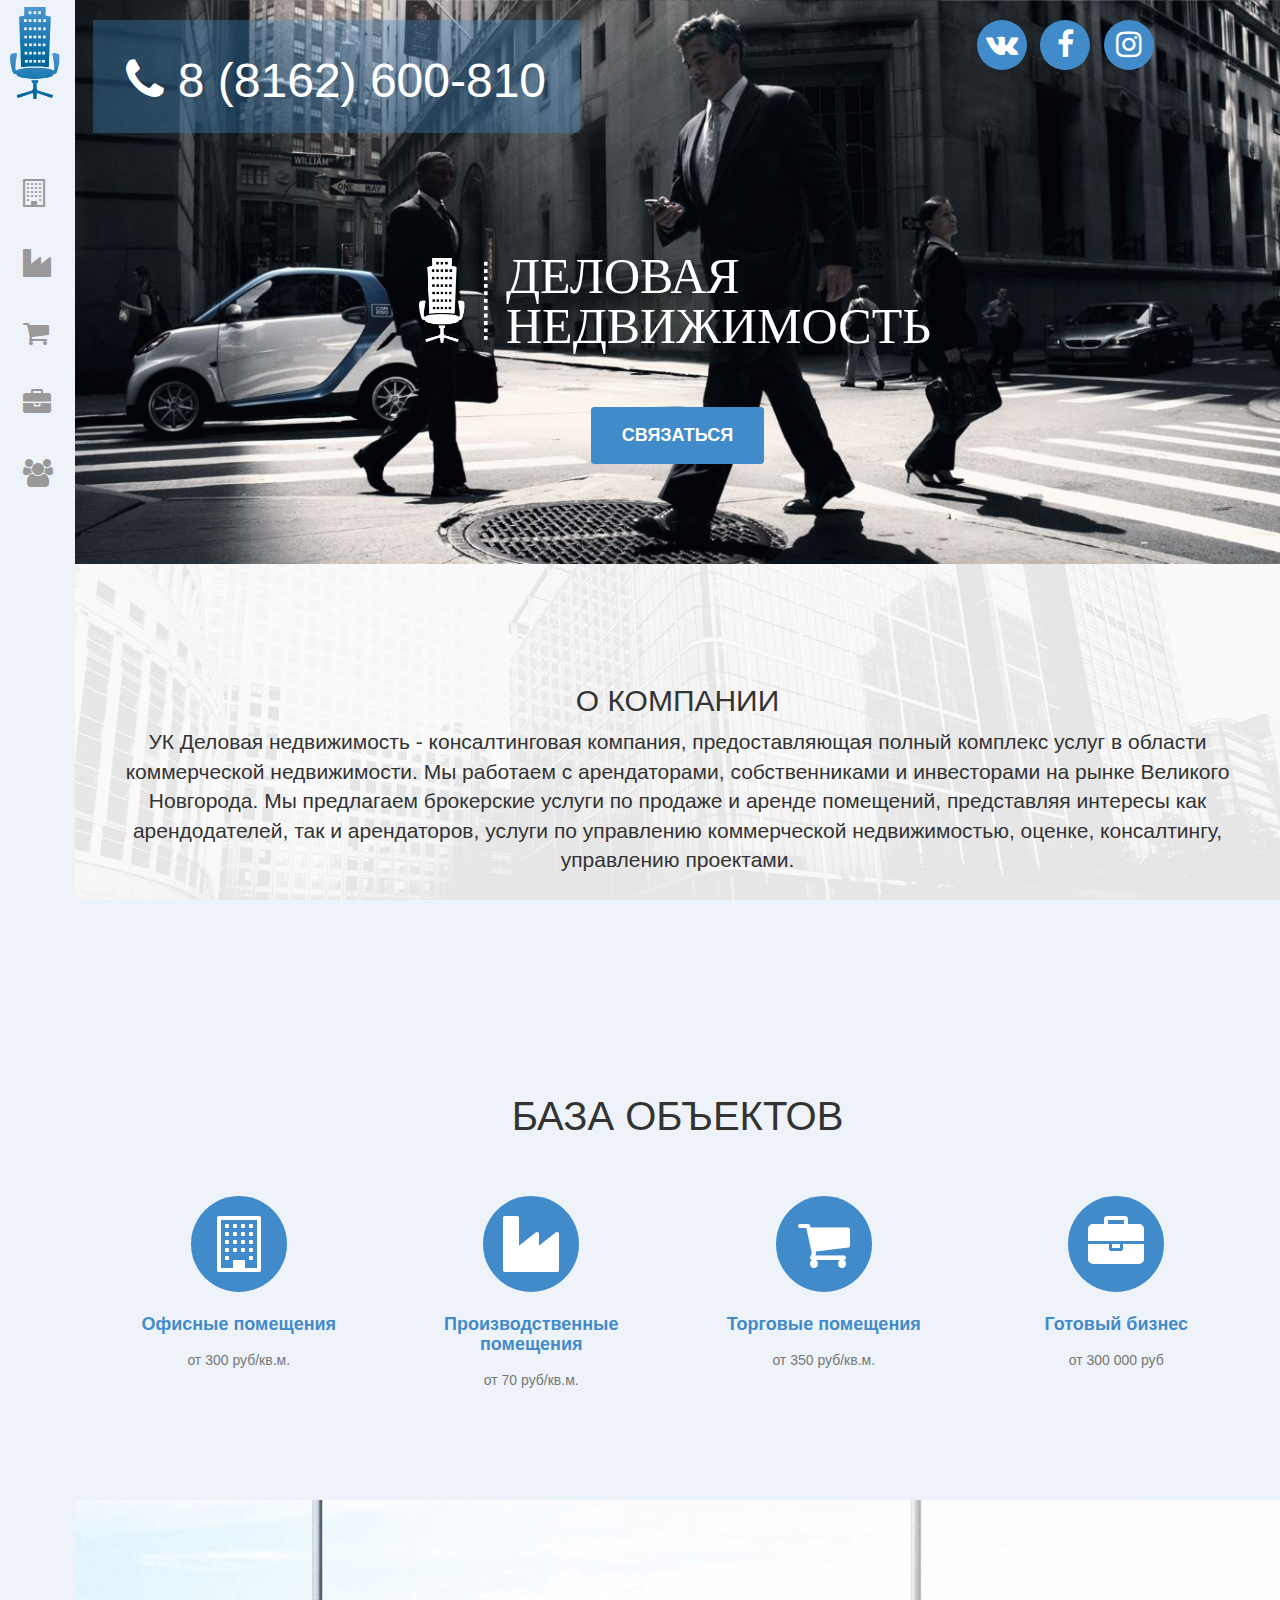
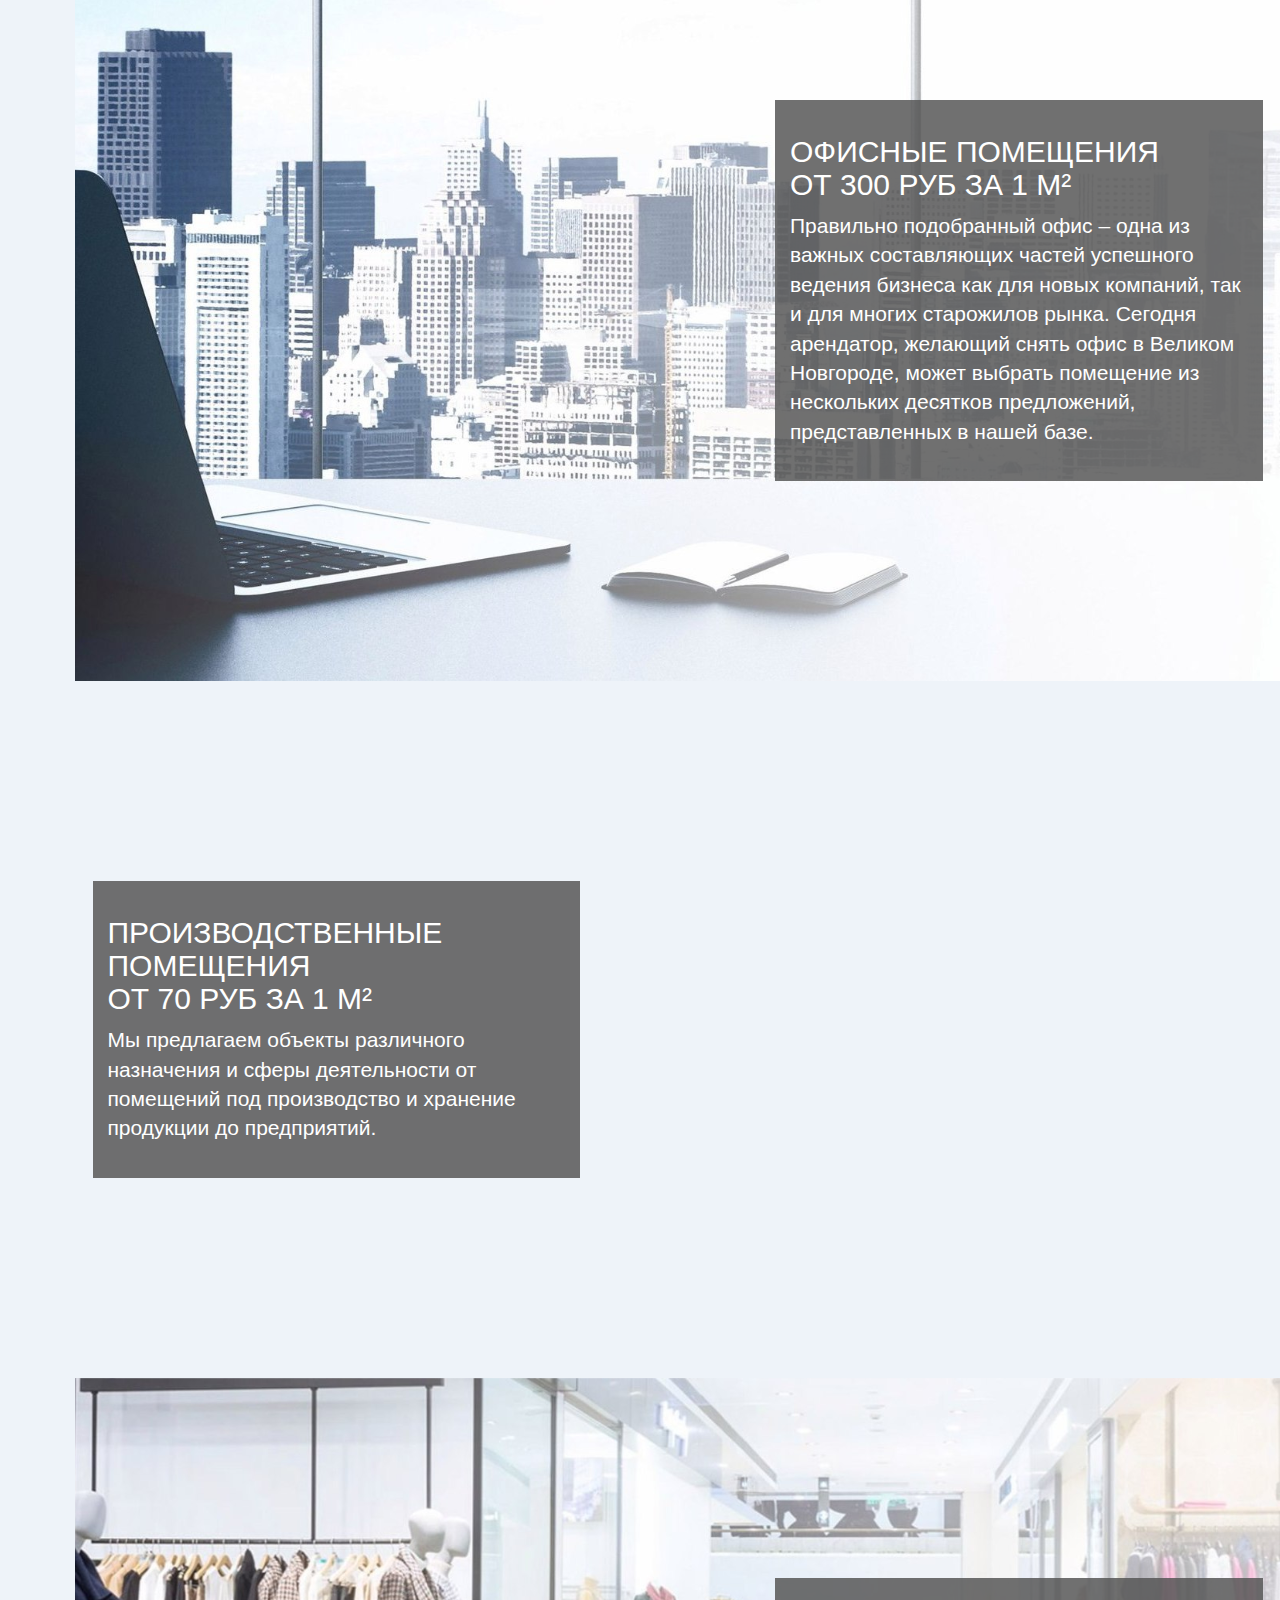
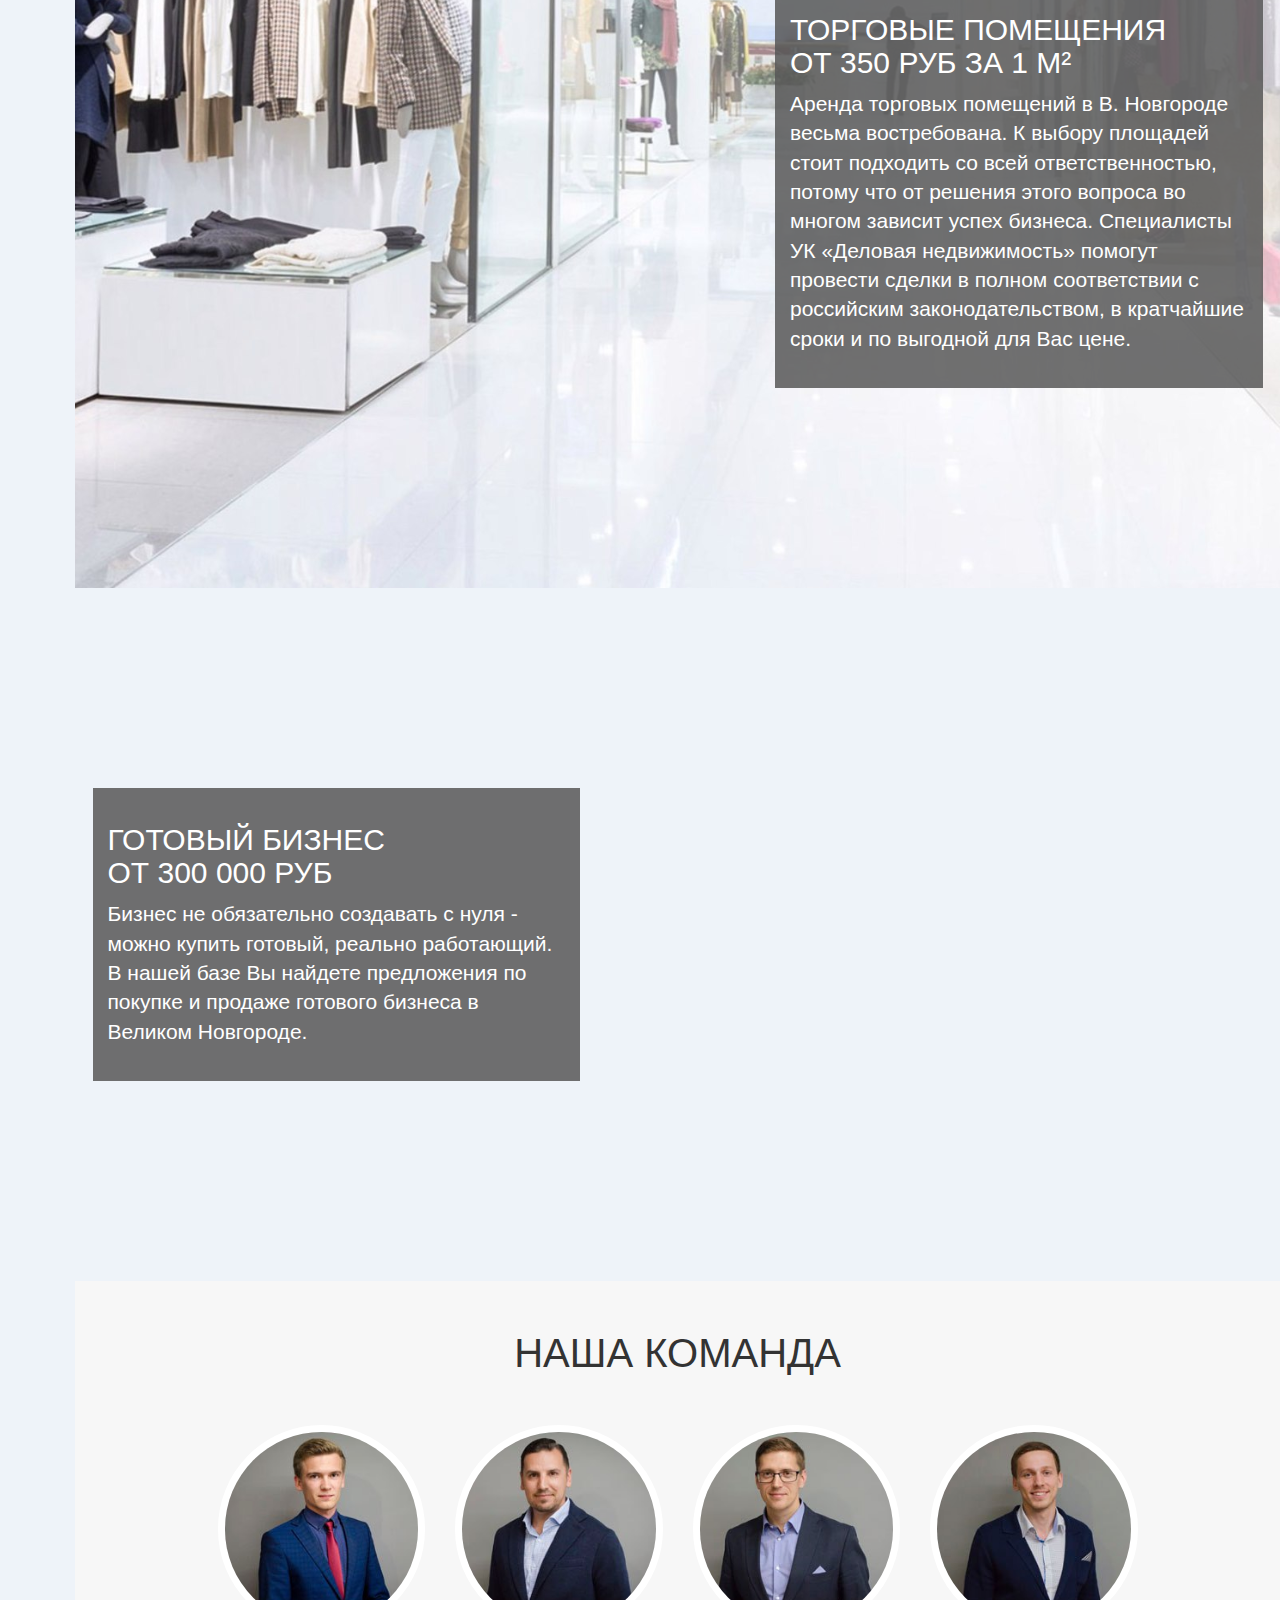
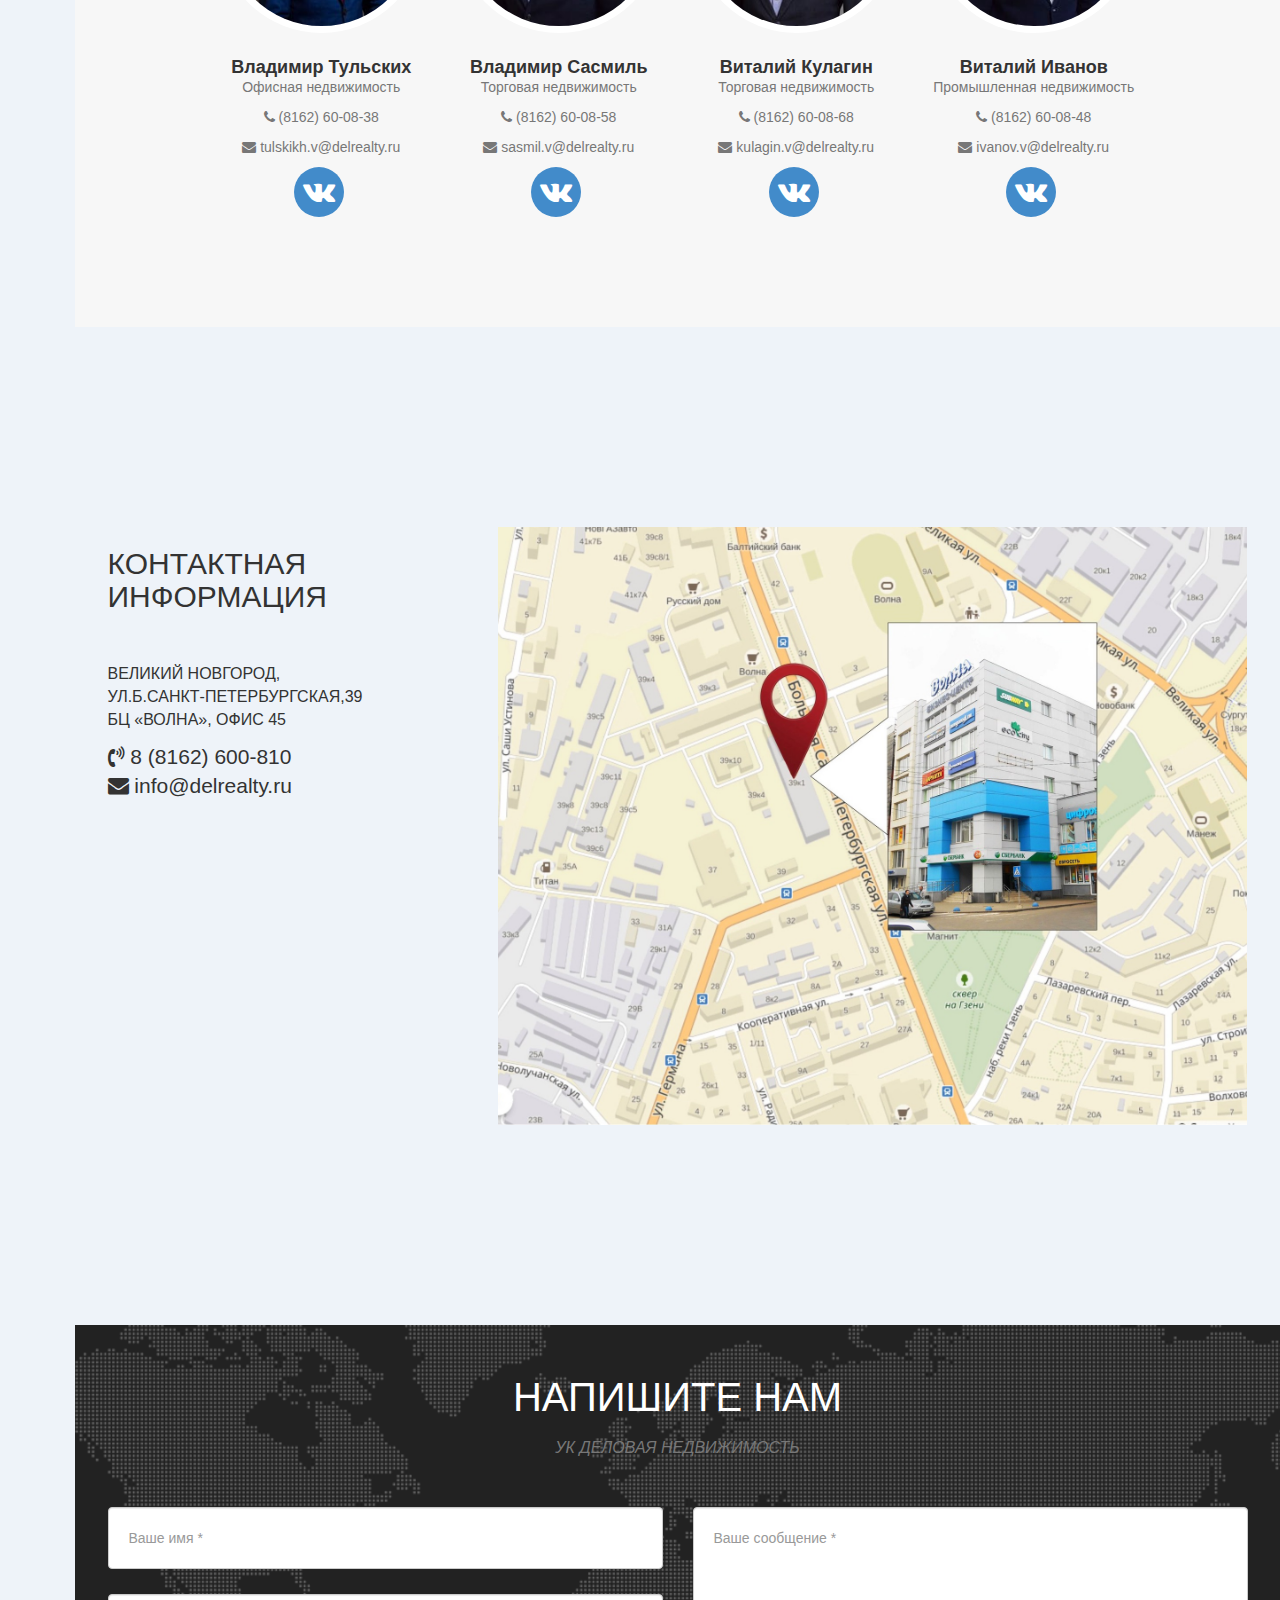
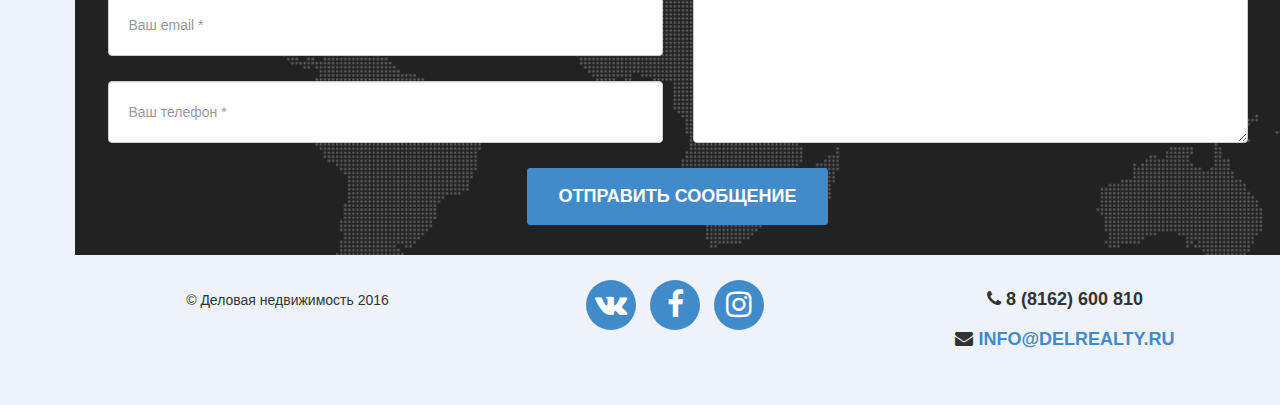
==== index.html @ e7b4c83e "kewyord" ====
<!DOCTYPE html>
<html lang="en">

<head>

    <meta charset="utf-8">
    <meta http-equiv="X-UA-Compatible" content="IE=edge">
    <meta name="viewport" content="width=device-width, initial-scale=1">
    <meta http-equiv="Content-Type" content="text/html; charset=UTF-8" />
    <meta name="google-site-verification" content="UImJ-LLhh_kd5LVGSfOHVAtvsCS-ESHYrjIVskZwlSU" />
    <meta name="keywords" content="аренда помещений, сдать помещение, торговое помещение, коммерческая недвижимость, недвижимость" />
	<meta name="description" content="Аренда продажа недвижимости, торговые помещения, офисные помещения, производственные помещения, склады, готовый бизнес, Новгородская область, г. Великий Новгород" />
	<meta name="copyright" lang="ru" content="ООО Деловая недвижимость" />	
	<meta name="robots" content="index, follow" />
 
    <title>Деловая недвижимость</title>
    <link href="css/bootstrap.min.css" rel="stylesheet">
    <link href="css/simple-sidebar.css" rel="stylesheet">
    <link href="font-awesome-4.6.3/css/font-awesome.min.css" rel="stylesheet">
	<script type="text/javascript" src="js/cufon-yui.js"></script>
	<script type="text/javascript" src="js/Avenir_Next_LT_Pro_700.font.js"></script>
</head>

<body >
<!-- Yandex.Metrika counter -->
<script type="text/javascript">
    (function (d, w, c) {
        (w[c] = w[c] || []).push(function() {
            try {
                w.yaCounter35747845 = new Ya.Metrika({
                    id:35747845,
                    clickmap:true,
                    trackLinks:true,
                    accurateTrackBounce:true,
                    webvisor:true,
                    trackHash:true
                });
            } catch(e) { }
        });

        var n = d.getElementsByTagName("script")[0],
            s = d.createElement("script"),
            f = function () { n.parentNode.insertBefore(s, n); };
        s.type = "text/javascript";
        s.async = true;
        s.src = "https://mc.yandex.ru/metrika/watch.js";

        if (w.opera == "[object Opera]") {
            d.addEventListener("DOMContentLoaded", f, false);
        } else { f(); }
    })(document, window, "yandex_metrika_callbacks");
</script>
<noscript><div><img src="https://mc.yandex.ru/watch/35747845" style="position:absolute; left:-9999px;" alt="" /></div></noscript>
<!-- /Yandex.Metrika counter -->

    <div id="wrapper">
        <!-- Sidebar -->
        <div id="sidebar-wrapper">
		<nav id="spy">
	            <ul class="sidebar-nav  nav nav-pills nav-stacked" id="main_menu">
			<li >
	                    <div class = "icon-main"> <a class="scroll" href="#page-content-wrapper"> <img src = "img\menu_icons\logo_icon.png" class="img-responsive"/></a></div>
	                </li>
			<div style = "min-height:50px;"></div>
			
	                <li >
	                    <a class="scroll" href="#office"><i class="fa fa-building-o fa-2x  menuItem" aria-hidden="true"></i></a>
	                </li>
	                <li>
	                    <a class="scroll" href="#factory"><i class="fa fa-industry fa-2x  menuItem" aria-hidden="true"></i></a>
	                </li>
	                <li>
	                    <a class="scroll" href="#trade"><i class="fa fa-shopping-cart  fa-2x  menuItem" aria-hidden="true"></i></a>
	                </li>
	                <li>
	                    <a class="scroll" href="#business"><i class="fa fa-briefcase  fa-2x menuItem" aria-hidden="true"></i></a>
	                </li>
			<!--<li>
	                    <a class="scroll" href="#portfolio"><i class="fa fa-file-text  fa-2x menuItem" aria-hidden="true"></i></a>
	                </li>-->
			 <li>
	                    <a class="scroll" href="#team"><i class="fa fa-users  fa-2x menuItem" aria-hidden="true"></i></a>
	                </li>
			
	            </ul>
		</nav>
        </div><!-- /#sidebar-wrapper -->

        <!-- Page Content -->
        <div id="page-content-wrapper"   >
	 	<header>
		        <div class="container">
				<div class="row" style="margin-top:20px">
					<div class="col-md-5 shadow2">
						<h2 class="section-heading" style="color:#fff;font-size:48px;"> <i class="fa fa-phone" aria-hidden="true"></i> 8 (8162) 600-810</h2>
					</div>
					<div class="col-md-3"></div>
					   <div class="col-md-4" ><ul class="list-inline social-buttons">
                        <li><a href="https://vk.com/delovayanedv"><i class="fa fa-vk" style="color:#fff" ></i></a>
                        </li>
                        <li><a href="https://www.facebook.com/delrealty"><i class="fa fa-facebook" style="color:#fff" ></i></a>
                        </li>
                        <li><a href="https://www.instagram.com/delovaya_nedvizhimost/"><i class="fa fa-instagram" style="color:#fff" ></i></a>
                        </li>
                    </ul></div>
				</div>
		            <div class="intro-text" style="margin-top:100px;margin-bottom:50px">
		                <ul class="list-inline"><li>
					<img src="img\logos\logo_dots.png"  class="img-responsive logo-dots"  /></li>

					<li>
		                	 <div class="intro-heading">Деловая<br>недвижимость</div>
					</li>
				</ul>
		    			<div class="row">

					   <div class="col-md-8 col-md-offset-4" style="margin-bottom:20px">
					</div>
<!--
<div class="intro-lead-in" style="font-size:26px;font-family:Avenir Next LT Pro">Открытость. Честность. Надежность. </div>-->
					</div>

					<a href="#contact" class="page-scroll btn btn-xl">Связаться</a>
		            </div>


		        </div>
	    	</header>
	<div data-spy="scroll" data-target="#spy">
    <!-- About Section -->		
		   <section id="about" class="bg-light-gray">
			<div class="container">
				<div class="row ">

				         <div class="col-lg-12 text-center">
			          <h2 class="featurette-heading" >О компании</h2>
			          <p class="lead">УК Деловая недвижимость - консалтинговая компания, предоставляющая полный комплекс услуг в области коммерческой недвижимости. Мы работаем с арендаторами, собственниками и инвесторами на рынке Великого Новгорода. Мы предлагаем брокерские услуги по продаже и аренде помещений, представляя интересы как арендодателей, так и арендаторов, услуги по управлению коммерческой недвижимостью, оценке, консалтингу, управлению проектами.
</p>
			        </div>
			        					 
			      </div>
				</div>
		    </section>
		    <!-- About  Grid Section -->	
		 <!-- Services Section -->
		    <section id="services">
		        <div class="container">
		            <div class="row">
		                <div class="col-lg-12 text-center">
		                    <h2 class="section-heading">База объектов</h2>
		                    <h3 class="section-subheading text-muted"></h3>
		                </div>
		            </div>
		            <div class="row text-center">
		                <div class="col-md-3"><a href="https://new.vk.com/market-117684256?section=album_2">
		                    <span class="fa-stack fa-4x">
		                        <i class="fa fa-circle fa-stack-2x text-primary"></i>
		                        <i class="fa fa-building-o fa-stack-1x fa-inverse"></i>
					
		                    </span>
		                    <h4 class="service-heading">Офисные помещения</h4>
</a>		                    <p class="text-muted">от 300 руб/кв.м.</p>

		                </div>
		                <div class="col-md-3"><a href="https://new.vk.com/market-117684256?section=album_4">
		                    <span class="fa-stack fa-4x">
		                        <i class="fa fa-circle fa-stack-2x text-primary"></i>
		                        <i class="fa fa-industry fa-stack-1x fa-inverse"></i>
		                    </span>
		                    <h4 class="service-heading">Производственные помещения</h4>
</a>		                    <p class="text-muted">от 70 руб/кв.м.</p>

		                </div>
		                <div class="col-md-3"><a href="https://new.vk.com/market-117684256?section=album_1">
		                    <span class="fa-stack fa-4x">
		                        <i class="fa fa-circle fa-stack-2x text-primary"></i>
		                        <i class="fa fa-shopping-cart fa-stack-1x fa-inverse"></i>
		                    </span>
		                    <h4 class="service-heading">Торговые помещения</h4>
</a>		                    <p class="text-muted">от 350 руб/кв.м.</p>
		                </div>
				<div class="col-md-3"><a href="https://new.vk.com/market-117684256?section=album_3">
		                    <span class="fa-stack fa-4x">
		                        <i class="fa fa-circle fa-stack-2x text-primary"></i>
		                        <i class="fa fa-briefcase fa-stack-1x fa-inverse"></i>
		                    </span>
		                    <h4 class="service-heading">Готовый бизнес</h4>
</a>		                    <p class="text-muted">от  300 000 руб</p>
		                </div>
		            </div>
		        </div>
		    </section>

		    <!-- Office Grid Section -->		
		   <section id="office">
			<div class="container">
				<div class="row ">
					<div class="col-md-7"></div>
				        <div class="col-md-5 shadow">
			          <h2 class="featurette-heading" >Офисные помещения<br>от 300 руб за 1 м²</h2>
			          <p class="lead">Правильно подобранный офис  – одна из важных составляющих частей успешного ведения бизнеса как для новых компаний, так и для многих старожилов рынка. Сегодня арендатор, желающий снять офис в Великом Новгороде, может выбрать помещение 
из нескольких десятков предложений, представленных в нашей базе.
</p>
			        </div>
			        
			      </div>
				</div>
		    </section>
		    <!-- Office Grid Section -->	

	          
 <!-- Factory Grid Section -->		
		   <section id="factory">
			<div class="container">
  <div class="row ">
			        <div class="col-md-5 shadow">
			          <h2 class="featurette-heading" >Производственные помещения<br>от 70 руб за 1 м²</h2>
			          <p class="lead">Мы предлагаем объекты различного назначения и сферы деятельности 
от помещений под производство и хранение продукции до предприятий.</p>
			        </div>
			      
<div class="col-md-7">
			        </div>
			      </div>
				</div>
		    </section>
		    <!-- Factory Grid Section -->	
	  <!-- Business Grid Section -->		

		    <!-- Trade Grid Section -->	
		   <section id="trade">
			<div class="container">
				<div class="row ">
				<div class="col-md-7">
			        </div>
			        <div class="col-md-5 shadow">
			          <h2 class="featurette-heading" >Торговые помещения<br>от 350 руб за 1 м²</h2>
			          <p class="lead">Аренда торговых помещений в В. Новгороде весьма востребована. К выбору площадей стоит подходить со всей ответственностью, потому что от решения этого вопроса  во многом зависит успех бизнеса. Специалисты УК «Деловая недвижимость» помогут провести сделки в полном соответствии с российским законодательством, в кратчайшие сроки  и по выгодной для Вас цене.
</p>
			        </div>
			      </div>
				</div>
		    </section>
		    <!-- Trade Grid Section -->	
<!-- BusinessGrid Section -->		
		   <section id="business">
			<div class="container">
				<div class="row ">
				
			        <div class="col-md-5 shadow">
			          <h2 class="featurette-heading" >Готовый бизнес<br>от 300 000 руб</h2>
			          <p class="lead">Бизнес не обязательно создавать с нуля - можно купить готовый, реально работающий. В нашей базе Вы найдете предложения по покупке и продаже готового бизнеса в Великом Новгороде.</p>
			        </div>
<div class="col-md-7">
			        </div>
			      </div>
				</div>
		    </section>

<!-- BusinessGrid Section -->	
<!-- Portfolio Grid Section -->
<!--
		    <section id="portfolio" class="bg-light-gray prods">
		        <div class="container" style="max-width:830px">
		            <div class="row">
		                <div class="col-lg-12 text-center">
		                    <h2 class="section-heading">Наши объекты</h2>
		                    
		                </div>
		            </div>
		            <div class="row" >
		                <div class="col-md-4 col-sm-6 portfolio-item">
		                    <a href="#portfolioModal1" class="portfolio-link" data-toggle="modal">
		                        <div class="portfolio-hover">
		                            <div class="portfolio-hover-content">
		                                <i class="fa fa-plus fa-3x"></i>
		                            </div>
		                        </div>
		                        <img src="img/portfolio/img1.jpg" class="img-responsive" alt="">
		                    </a>
		                    <div class="portfolio-caption">
		                        <h4>	Офисные помещения</h4>
		                        <p class="text-muted"> от 15 до 500м²</p>
		                    </div>
		                </div>
		                
		                <div class="col-md-4 col-sm-6 portfolio-item">
		                    <a href="#portfolioModal3" class="portfolio-link" data-toggle="modal">
		                        <div class="portfolio-hover">
		                            <div class="portfolio-hover-content">
		                                <i class="fa fa-plus fa-3x"></i>
		                            </div>
		                        </div>
		                        <img src="img/portfolio/img3.jpg" class="img-responsive" alt="">
		                    </a>
		                    <div class="portfolio-caption">
		                        <h4>Торговое помещение</h4>
		                        <p class="text-muted"> 250 м² 315 руб.</p>
		                    </div>
		                </div>
		                <div class="col-md-4 col-sm-6 portfolio-item">
		                    <a href="#portfolioModal4" class="portfolio-link" data-toggle="modal">
		                        <div class="portfolio-hover">
		                            <div class="portfolio-hover-content">
		                                <i class="fa fa-plus fa-3x"></i>
		                            </div>
		                        </div>
		                        <img src="img/portfolio/img4.jpg" class="img-responsive" alt="">
		                    </a>
		                    <div class="portfolio-caption">
		                        <h4>Торговое помещение</h4>
		                        <p class="text-muted">150  м² 75 000 руб.</p>
		                    </div>
		                </div>
		                <div class="col-md-4 col-sm-6 portfolio-item">
		                    <a href="#portfolioModal5" class="portfolio-link" data-toggle="modal">
		                        <div class="portfolio-hover">
		                            <div class="portfolio-hover-content">
		                                <i class="fa fa-plus fa-3x"></i>
		                            </div>
		                        </div>
		                        <img src="img/portfolio/img5.jpg" class="img-responsive" alt="">
		                    </a>
		                    <div class="portfolio-caption">
		                        <h4>Складское помещение</h4>
		                        <p class="text-muted">300 м²  90 руб.</p>
		                    </div>
		                </div>
		                <div class="col-md-4 col-sm-6 portfolio-item">
		                    <a href="#portfolioModal6" class="portfolio-link" data-toggle="modal">
		                        <div class="portfolio-hover">
		                            <div class="portfolio-hover-content">
		                                <i class="fa fa-plus fa-3x"></i>
		                            </div>
		                        </div>
		                        <img src="img/portfolio/img6.jpg" class="img-responsive" alt="">
		                    </a>
		                    <div class="portfolio-caption">
		                        <h4>Торговое помещение</h4>
		                        <p class="text-muted">450 м²  100 руб.</p>
		                    </div>
		                </div>
				<div class="col-md-4 col-sm-6 portfolio-item">
		                    <a href="#portfolioModal2" class="portfolio-link" data-toggle="modal">
		                        <div class="portfolio-hover">
		                            <div class="portfolio-hover-content">
		                                <i class="fa fa-plus fa-3x"></i>
		                            </div>
		                        </div>
		                        <img src="img/portfolio/img2.jpg" class="img-responsive" alt="">
		                    </a>
		                    <div class="portfolio-caption">
		                        <h4>Производственное помещение</h4>
		                        <p class="text-muted">345 м² 100 руб.</p>
		                    </div>
		                </div>
		            </div>
		        </div>
		    </section>		    
		-->
		
		    <!-- Team Section -->
		    <section id="team" class="bg-light-gray teams" >
		        <div class="container" style="max-width:950px">
		            <div class="row">
		                <div class="col-lg-12 text-center">
		                    <h2 class="section-heading">Наша команда</h2>
		                    <h3 class="section-subheading text-muted"></h3>
		                </div>
		            </div>
		            <div class="row">
		                <div class="col-sm-3">
		                    <div class="team-member">
		                        <img src="img/team/1.jpg" class="img-responsive img-circle" alt="">
		                        <h4>Владимир Тульских</h4>
		                        <p class="text-muted">Офисная недвижимость</p>
					 <p class="text-muted"><i class="fa fa-phone" aria-hidden="true"></i> (8162) 60-08-38</p>
					<p class="text-muted"><i class="fa fa-envelope" aria-hidden="true"></i> tulskikh.v@delrealty.ru</p>
		                        <ul class="list-inline social-buttons">
		                            <li><a href="http://vk.com/id818298"><i class="fa fa-vk"></i></a>
		                            </li>
		                      <!--      <li><a href="#"><i class="fa fa-facebook"></i></a>
		                            </li>
		                            <li><a href="#"><i class="fa fa-linkedin"></i></a>
		                            </li>-->
		                        </ul>
		                    </div>
		                </div>
		                <div class="col-sm-3">
		                    <div class="team-member">
		                        <img src="img/team/2.jpg" class="img-responsive img-circle" alt="">
		                        <h4>Владимир Сасмиль</h4>
		                        <p class="text-muted">Торговая недвижимость</p>
		                        <p class="text-muted"><i class="fa fa-phone" aria-hidden="true"></i> (8162) 60-08-58</p>
					<p class="text-muted"><i class="fa fa-envelope" aria-hidden="true"></i> sasmil.v@delrealty.ru</p>
		                        <ul class="list-inline social-buttons">
		                            <li><a href="http://vk.com/id469998"><i class="fa fa-vk"></i></a>
		                            </li>
		                     <!--       <li><a href="#"><i class="fa fa-facebook"></i></a>
		                            </li>
		                            <li><a href="#"><i class="fa fa-linkedin"></i></a>
		                            </li>-->
		                        </ul>
		                    </div>
		                </div>
		                <div class="col-sm-3">
		                    <div class="team-member">
		                        <img src="img/team/3.jpg" class="img-responsive img-circle" alt="">
		                        <h4>Виталий Кулагин</h4>
		                        <p class="text-muted">Торговая недвижимость</p>
					<p class="text-muted"><i class="fa fa-phone" aria-hidden="true"></i> (8162) 60-08-68</p>
					<p class="text-muted"><i class="fa fa-envelope" aria-hidden="true"></i> kulagin.v@delrealty.ru</p>
		                        <ul class="list-inline social-buttons">
		                            <li><a href="http://vk.com/id9780146"><i class="fa fa-vk"></i></a>
		                            </li>
		                         <!--     <li><a href="#"><i class="fa fa-facebook"></i></a>
		                            </li>
		                            <li><a href="#"><i class="fa fa-linkedin"></i></a>
		                            </li>-->
		                        </ul>
		                    </div>
		                </div>
				<div class="col-sm-3">
		                    <div class="team-member">
		                        <img src="img/team/4.jpg" class="img-responsive img-circle" alt="">
		                        <h4>Виталий Иванов</h4>
		                        <p class="text-muted">Промышленная недвижимость</p>
					<p class="text-muted"><i class="fa fa-phone" aria-hidden="true"></i> (8162) 60-08-48</p>
					<p class="text-muted"><i class="fa fa-envelope" aria-hidden="true"></i> ivanov.v@delrealty.ru</p>
		                        <ul class="list-inline social-buttons">
		                            <li><a href="http://vk.com/vitalyandreich"><i class="fa fa-vk"></i></a>
		                            </li>
		                        <!--     <li><a href="#"><i class="fa fa-facebook"></i></a>
		                            </li>
		                            <li><a href="#"><i class="fa fa-linkedin"></i></a>
		                            </li>-->
		                        </ul>
		                    </div>
		                </div>
		            </div>
		            <div class="row">
		                <div class="col-lg-8 col-lg-offset-2 text-center">
		                    <p class="large text-muted"></p>
		                </div>
		            </div>
		        </div>
		    </section>   
 <!-- Map Section -->		
		   <section id="map">
			<div class="container">
				<div class="row ">
					<div class="col-md-4"><h2>Контактная<br>информация</h2>
<p class="text-uppercase" style="font-size:16px; padding-top:40px"> Великий Новгород,
<br>ул.Б.Санкт-Петербургская,39 
<br>БЦ «ВОЛНА», офис 45 </p>
<p class="lead"><i class="fa fa-volume-control-phone" aria-hidden="true"></i> 8 (8162) 600-810 
<br><i class="fa fa-envelope" aria-hidden="true"></i> info@delrealty.ru</p>
				</div>

				        <div class="col-md-8">
			          <img src = "img\map.jpg" class="img-responsive"/>
			        </div>
			        
			      </div>
				</div>
		    </section>
		    <!-- Map Section -->
        
<!-- Contact Section -->
		    <section id="contact" class="conts" >
		        <div class="container" >
		            <div class="row">
		                <div class="col-lg-12 text-center">
		                    <h2 class="section-heading">Напишите нам</h2>
		                    <h3 class="section-subheading text-muted">УК ДЕЛОВАЯ НЕДВИЖИМОСТЬ</h3>
		                </div>
		            </div>
		            <div class="row">
		                <div class="col-lg-12">
 		                    <form name="sentMessage" id="contactForm" novalidate>
		                        <div class="row">
		                            <div class="col-md-6">
		                                <div class="form-group">
		                                    <input type="text" class="form-control" placeholder="Ваше имя *" id="form_name" required data-validation-required-message="Пожалуйста введите имя." >
		                                    <p class="help-block text-danger"></p>
		                                </div>
		                                <div class="form-group">
		                                    <input type="email" class="form-control" placeholder="Ваш email *" id="form_email" required data-validation-required-message="Пожалуйста введите адрес." >
		                                    <p class="help-block text-danger"></p>
		                                </div>
		                                <div class="form-group">
		                                    <input type="tel" class="form-control" placeholder="Ваш телефон *" id="form_phone" required data-validation-required-message="Пожалуйста введите ваш номер телефона."  >
		                                    <p class="help-block text-danger"></p>
		                                </div>
		                            </div>
		                            <div class="col-md-6">
		                                <div class="form-group">
		                                    <textarea class="form-control" placeholder="Ваше сообщение *" id="form_message" required data-validation-required-message="Пожалуйста введите сообщение."  ></textarea>
		                                    <p class="help-block text-danger"></p>
		                                </div>
		                            </div>
		                            <div class="clearfix"></div>
		                            <div class="col-lg-12 text-center">
		                                <div id="success"></div>
		                                 <button    id = "sendMessage" class="btn btn-xl">Отправить сообщение</button>
		                            </div>
		                        </div>
		                    </form>
		                </div>
		            </div>
		        </div>
		    </section>
	</div>

    <footer>
        <div class="container">
            <div class="row">
                <div class="col-md-4">
                    <span class="copyright">&copy; Деловая недвижимость 2016</span>
                </div>
                <div class="col-md-4">
                    <ul class="list-inline social-buttons">
                        <li><a href="https://vk.com/delovayanedv"><i class="fa fa-vk"></i></a>
                        </li>
                        <li><a href="https://www.facebook.com/delrealty"><i class="fa fa-facebook"></i></a>
                        </li>
                        <li><a href="https://www.instagram.com/delovaya_nedvizhimost/"><i class="fa fa-instagram"></i></a>
                        </li>
                    </ul>
                </div>
                <div class="col-md-4">
                    <ul class="list-inline quicklinks">
                        
			<li><h4><i class="fa fa-phone" aria-hidden="true"></i> 8 (8162) 600 810</h4>
			</li>
<li><h4><i class="fa fa-envelope" aria-hidden="true"></i> <a href="mailto:info@delrealty.ru">info@delrealty.ru</a></h4>
                        </li>
                      <!--  <li><a href="#">Terms of Use</a>
                        </li> -->
                    </ul>
                </div>
            </div>
        </div>
    </footer>
<!-- Portfolio Modals -->
    <!-- Use the modals below to showcase details about your portfolio projects! -->

    <!-- Portfolio Modal 1 -->
    <div class="portfolio-modal modal fade" id="portfolioModal1" tabindex="-1" role="dialog" aria-hidden="true">
        <div class="modal-content">
            <div class="close-modal" data-dismiss="modal">
                <div class="lr">
                    <div class="rl">
                    </div>
                </div>
            </div>
            <div class="container">
                <div class="row">
                    <div class="col-lg-8 col-lg-offset-2">
                        <div class="modal-body">
                            <!-- Project Details Go Here -->
                            <h2>Офисные помещения</h2>
                            <p class="item-intro text-muted">Предлагаются в аренду подвальные помещения от 100 до 512 кв.м</p>
                            <img class="img-responsive img-centered" src="img/portfolio/img1_large.jpg" alt="">
                            <p>Местоположение: пр. А.Корсунова, 28, Западный район, первая линия.
				Тип здания: подвал находится в нежилом, 3-х этажном здании, возможно оборудование вентиляцией, 2 входа, парковка, возможно размещение рекламной вывески.
Коммуникации: все в наличии.
Стоимость аренды - 200 руб./кв..м + К.У.
Стоимость продажи - 18 000 руб./кв.м.
</p>

                            <button type="button" class="btn btn-primary" data-dismiss="modal"><i class="fa fa-times"></i> Закрыть</button>
                        </div>
                    </div>
                </div>
            </div>
        </div>
    </div>

    <!-- Portfolio Modal 2 -->
    <div class="portfolio-modal modal fade" id="portfolioModal2" tabindex="-1" role="dialog" aria-hidden="true">
        <div class="modal-content">
            <div class="close-modal" data-dismiss="modal">
                <div class="lr">
                    <div class="rl">
                    </div>
                </div>
            </div>
            <div class="container">
                <div class="row">
                    <div class="col-lg-8 col-lg-offset-2">
                        <div class="modal-body">
                            <h2>Предлагается в аренду производственное помещение.</h2>
                            <p class="item-intro text-muted">Производственное помещение, 345 кв.м. 100 руб.</p>
                            <img class="img-responsive img-centered" src="img/portfolio/img2_large.jpg" alt="">
                            <p> Местоположение: пр.А.Корсунова, Западный район.
Тип здания: производственное помещение,сдаваемые площади - 345, 425, 470, 650 кв.м.
Характеристики: 
- 1 этаж /пандус;
- круглосуточный доступ;
- круглосуточная охрана;
- высота потолков 6м;
- ворота 4х4.5м;
- с отоплением/ без отопления;
- электричество - 220/380В;
- кран-балка;
- подъезд для большегрузного транспорта;
- ж/д ветка, возможность разгрузки с пандуса.
</p>
                           
                            <button type="button" class="btn btn-primary" data-dismiss="modal"><i class="fa fa-times"></i> Закрыть</button>
                        </div>
                    </div>
                </div>
            </div>
        </div>
    </div>

    <!-- Portfolio Modal 3 -->
    <div class="portfolio-modal modal fade" id="portfolioModal3" tabindex="-1" role="dialog" aria-hidden="true">
        <div class="modal-content">
            <div class="close-modal" data-dismiss="modal">
                <div class="lr">
                    <div class="rl">
                    </div>
                </div>
            </div>
            <div class="container">
                <div class="row">
                    <div class="col-lg-8 col-lg-offset-2">
                        <div class="modal-body">
                            <!-- Project Details Go Here -->
                            <h2>Предлагается в аренду торговое помещение.</h2>
                            <p class="item-intro text-muted">Торговое помещение, 250 кв.м. 315 руб.</p>
                            <img class="img-responsive img-centered" src="img/portfolio/img3_large.jpg" alt="">
                            <p>Местоположение: пр.А.Корсунова, 52, Западный район; первая линия пр. А.Корсунова; остановка в 10 метрах; рядом находятся такие магазины, как "Дикси", "Полушка", рынок.

Тип здания: ТЦ, отдельный вход, отдельно стоящее здание.

Коммуникации: все в наличии.</p>
                            <button type="button" class="btn btn-primary" data-dismiss="modal"><i class="fa fa-times"></i>Закрыть</button>
                        </div>
                    </div>
                </div>
            </div>
        </div>
    </div>

    <!-- Portfolio Modal 4 -->
    <div class="portfolio-modal modal fade" id="portfolioModal4" tabindex="-1" role="dialog" aria-hidden="true">
        <div class="modal-content">
            <div class="close-modal" data-dismiss="modal">
                <div class="lr">
                    <div class="rl">
                    </div>
                </div>
            </div>
            <div class="container">
                <div class="row">
                    <div class="col-lg-8 col-lg-offset-2">
                        <div class="modal-body">
                            <!-- Project Details Go Here -->
                            <h2>Предлагается в аренду торговое помещение.</h2>
                            <p class="item-intro text-muted">Торговое помещение, 150 кв.м.  75000 руб</p>
                            <img class="img-responsive img-centered" src="img/portfolio/img4_large.jpg" alt="">
                            <p>Местоположение: ул. Псковская, 23, Псковский район.

Тип помещения: отдельный вход; наличие второго входа во двор; место под вывеску/рекламу.

Коммуникации: все в наличии; свой санузел.

Стоимость аренды - 75 000 руб.</p>
                            <button type="button" class="btn btn-primary" data-dismiss="modal"><i class="fa fa-times"></i> Закрыть</button>
                        </div>
                    </div>
                </div>
            </div>
        </div>
    </div>

    <!-- Portfolio Modal 5 -->
    <div class="portfolio-modal modal fade" id="portfolioModal5" tabindex="-1" role="dialog" aria-hidden="true">
        <div class="modal-content">
            <div class="close-modal" data-dismiss="modal">
                <div class="lr">
                    <div class="rl">
                    </div>
                </div>
            </div>
            <div class="container">
                <div class="row">
                    <div class="col-lg-8 col-lg-offset-2">
                        <div class="modal-body">
                            <!-- Project Details Go Here -->
                            <h2>Предлагается складское помещение</h2>
                            <p class="item-intro text-muted">Складское помещение, 300 кв.м. 90 руб</p>
                            <img class="img-responsive img-centered" src="img/portfolio/img5_large.jpg" alt="">
                            Местоположение: Великий Новгород, Торговая сторона.

Тип: склад, 300 кв.м.

Характеристики: 
- круглосуточный доступ;
- полы- бетон;
- охраняемая территория;
- ворота.
Стоимость аренды - 90 руб/кв.м, ТОРГ!</p>
                            <button type="button" class="btn btn-primary" data-dismiss="modal"><i class="fa fa-times"></i> Закрыть</button>
                        </div>
                    </div>
                </div>
            </div>
        </div>
    </div>

    <!-- Portfolio Modal 6 -->
    <div class="portfolio-modal modal fade" id="portfolioModal6" tabindex="-1" role="dialog" aria-hidden="true">
        <div class="modal-content">
            <div class="close-modal" data-dismiss="modal">
                <div class="lr">
                    <div class="rl">
                    </div>
                </div>
            </div>
            <div class="container">
                <div class="row">
                    <div class="col-lg-8 col-lg-offset-2">
                        <div class="modal-body">
                            <!-- Project Details Go Here -->
                            <h2>Торговое помещение</h2>
                            <p class="item-intro text-muted">Аренда торгового помещения, 450кв.м 100 руб.</p>
                            <img class="img-responsive img-centered" src="img/portfolio/img6_large.jpg" alt="">
                            <p>Местоположение: пр.Мира, 28, Западный район, первая линия,отличный пешеходный и автомобильный трафик, рядом располагаются сетевые арендаторы алкомаркет "Эконом", торговая сеть "Пятерочка".

Тип здания: общая площадь 450м², торговая площадь 250м², подсобные помещения 200м², отдельный вход, парковка.

Стоимость аренды по запросу!</p>
                            <button type="button" class="btn btn-primary" data-dismiss="modal"><i class="fa fa-times"></i> Закрыть</button>
                        </div>
                    </div>
                </div>
            </div>
        </div>
    </div>
        </div>


        <!-- /#page-content-wrapper -->

    </div>
    <!-- /#wrapper -->
    <!-- jQuery -->
    <script src="js/jquery-1.11.2.min.js"></script>
    <script src="js/bootstrap.min.js"></script>
    <script src="js/sidebar_menu.js"></script>
</body>

</html>
---- css/simple-sidebar.css ----
/* Toggle Styles */

 #wrapper {
    padding-left: 0;
    -webkit-transition: all 0.5s ease;
    -moz-transition: all 0.5s ease;
    -o-transition: all 0.5s ease;
    transition: all 0.5s ease;
    overflow: hidden;
}

#wrapper.toggled {
    padding-left: 100px;
    overflow: hidden;
}
.icon-main
{
width:60px;
padding-left:10px;
padding-top:5px;
}

#sidebar-wrapper {
    z-index: 1000;
    position: fixed; 
    left: 75px;
    height: 100%;
    margin-left: -75px;
    overflow-y: auto;
    background: #fff;
    -webkit-transition: all 0.5s ease;
    -moz-transition: all 0.5s ease;
    -o-transition: all 0.5s ease;
    transition: all 0.5s ease;
}
#wrapper.toggled #sidebar-wrapper {
    width: 100px;
}

#page-content-wrapper {
    position:absolute;
    /*padding: 15px;*/
    width: 100%;  
    overflow-x: hidden; 
}
.xyz{
    min-width: 360px;
}
#wrapper.toggled #page-content-wrapper {
    position: relative;
    margin-right: 0px; 
}
.fixed-brand{
    width: auto;
}
/* Sidebar Styles */

.sidebar-nav {
    position: absolute;
    top: 0;
    width: 75px;
    margin: 0;
    padding: 0;
    list-style: none;
    margin-top: 2px;
}
/*
.sidebar-nav li {
    text-indent: 12px;
    line-height: 80px;
}
*/
.menuItem{
	padding-top:20px;
}
.sidebar-nav li a {
    display: block;
    text-decoration: none;
    color: #999999;
}

.sidebar-nav li a:hover {
    text-decoration: none;
    color: #000;
    background: rgba(255,255,255,0.2);
   /* border-left: red 2px solid;*/
}

.sidebar-nav li a:active,
.sidebar-nav li a:focus {
    text-decoration: none;
}

.sidebar-nav > .sidebar-brand {
    height: 65px;
    font-size: 18px;
    line-height: 60px;
}

.sidebar-nav > .sidebar-brand a {
    color: #999999;
}

.sidebar-nav > .sidebar-brand a:hover {
    color: #fff;
    background: none;
}
.no-margin{
    margin:0;
}

.nav-pills>li>a {
    border-radius: 0px;
}
.nav li {
    	text-indent: 4px;
	line-height: 0px;
}

header .intro-text .intro-heading {
    /*font-family: Montserrat, "Helvetica Neue", Helvetica, Arial, sans-serif;*/
   font-family: 'Avenir Next LT Pro';
    text-transform: uppercase;
/*    font-weight: 700;*/
    font-size: 30px;
    line-height: 30px;
    margin-bottom: 25px;
text-align:left;
}
.logo-dots{
	max-height:80px;
	padding-top:25px
}
@media(min-width:768px) {
.logo-dots{
	max-height:110px;
	padding-top:25px
}
    #wrapper {
       /* padding-left: 250px;*/
	padding-left: 75px;

    }
    .fixed-brand{
        width: 100px;
    }
    #wrapper.toggled {
        padding-left: 0;
    }

    #sidebar-wrapper {
        /*width: 280px;*/
	  width: 75px;
background-color:#eef3f9;
    }

    #wrapper.toggled #sidebar-wrapper {
        width: 100px;
    }
    #wrapper.toggled-2 #sidebar-wrapper {
        width: 50px;
    }
    #wrapper.toggled-2 #sidebar-wrapper:hover {
        width: 100px;
    }


    #page-content-wrapper {
           padding-top: 0px;
	    padding-right: 0px;
	    padding-bottom: 20px;
	    padding-left: 0px;
        position: relative;
        -webkit-transition: all 0.5s ease;
        -moz-transition: all 0.5s ease;
        -o-transition: all 0.5s ease;
        transition: all 0.5s ease;
    }

    #wrapper.toggled #page-content-wrapper {
        position: relative;
        margin-right: 0;
        padding-left: 100px;
    }
    #wrapper.toggled-2 #page-content-wrapper {
        position: relative;
        margin-right: 0;
        margin-left: -200px;
        -webkit-transition: all 0.5s ease;
        -moz-transition: all 0.5s ease;
        -o-transition: all 0.5s ease;
        transition: all 0.5s ease;
        width: auto;

    }
header .intro-text .intro-heading {
    /*font-family: Montserrat, "Helvetica Neue", Helvetica, Arial, sans-serif;*/
   font-family: 'Avenir Next LT Pro';
    text-transform: uppercase;
/*    font-weight: 700;*/
    font-size: 50px;
    line-height: 50px;
    margin-bottom: 25px;
text-align:left;
}

}
header {
    background-image: url(../img/header-bg.jpg);
    background-repeat: none;

    background-position: center center;
    -webkit-background-size: cover;
    -moz-background-size: cover;
    background-size: cover;
    -o-background-size: cover;
    text-align: center;
  color: #fff; 
    font-family: 'Avenir Next LT Pro';

}

header .intro-text {
    /*padding-top: 100px;*/
    padding-bottom: 50px
}
header .intro-text .intro-lead-in {
    font-family: "Droid Serif", "Helvetica Neue", Helvetica, Arial, sans-serif;
    font-style: italic;
    font-size: 22px;
    line-height: 22px;
    margin-bottom: 25px
}
.intro-lead-in
{
   margin-bottom: 15px;
}
.img-centered {
    margin: 0 auto
}
section {
    padding: 100px 0
}
section h2.section-heading {
    font-size: 40px;
    margin-top: 0;
    margin-bottom: 15px
}
section h3.section-subheading {
    font-size: 16px;
    font-family: "Droid Serif", "Helvetica Neue", Helvetica, Arial, sans-serif;
    text-transform: none;
    font-style: italic;
    font-weight: 400;
    margin-bottom: 50px
}
@media (min-width: 768px) {
    section {
        padding: 200px 0
    }
    
}
.conts {
        padding: 50px 0 30px 0
    }
.prods {
        padding: 50px 0
    }
.teams {
        padding: 50px 0
    }
.service-heading {
    margin: 15px 0;
    text-transform: none
}
.timeline {
    list-style: none;
    padding: 0;
    position: relative
}
.shadow{
    color: #fff;
    background-color: rgba(85, 85, 85, 0.84);
    padding-top:15px;
    padding-bottom:15px;
}
.shadow2{
    color: #fff;
    background-color: /*rgba(85, 85, 85, 0.84);*/rgba(66, 139, 202, 0.35);
    padding-top:15px;
    padding-bottom:15px;
}
.timeline:before {
    top: 0;
    bottom: 0;
    position: absolute;
    content: "";
    width: 2px;
    background-color: #f1f1f1;
    left: 40px;
    margin-left: -1.5px
}
.timeline>li {
    margin-bottom: 50px;
    position: relative;
    min-height: 50px
}
.timeline>li:before,
.timeline>li:after {
    content: " ";
    display: table
}
.timeline>li:after {
    clear: both
}
.timeline>li .timeline-panel {
    width: 100%;
    float: right;
    padding: 0 20px 0 100px;
    position: relative;
    text-align: left
}
.timeline>li .timeline-panel:before {
    border-left-width: 0;
    border-right-width: 15px;
    left: -15px;
    right: auto
}
.timeline>li .timeline-panel:after {
    border-left-width: 0;
    border-right-width: 14px;
    left: -14px;
    right: auto
}
.timeline>li .timeline-image {
    left: 0;
    margin-left: 0;
    width: 80px;
    height: 80px;
    position: absolute;
    z-index: 100;
    background-color: #428bca;
    color: #fff;
    border-radius: 100%;
    border: 7px solid #f1f1f1;
    text-align: center
}
.timeline>li .timeline-image h4 {
    font-size: 10px;
    margin-top: 12px;
    line-height: 14px
}
.timeline>li.timeline-inverted>.timeline-panel {
    float: right;
    text-align: left;
    padding: 0 20px 0 100px
}
.timeline>li.timeline-inverted>.timeline-panel:before {
    border-left-width: 0;
    border-right-width: 15px;
    left: -15px;
    right: auto
}
.timeline>li.timeline-inverted>.timeline-panel:after {
    border-left-width: 0;
    border-right-width: 14px;
    left: -14px;
    right: auto
}
.timeline>li:last-child {
    margin-bottom: 0
}
.timeline .timeline-heading h4 {
    margin-top: 0;
    color: inherit
}
.timeline .timeline-heading h4.subheading {
    text-transform: none
}
.timeline .timeline-body>p,
.timeline .timeline-body>ul {
    margin-bottom: 0
}
@media (min-width: 768px) {
    .timeline:before {
        left: 50%
    }
    .timeline>li {
        margin-bottom: 100px;
        min-height: 100px
    }
    .timeline>li .timeline-panel {
        width: 41%;
        float: left;
        padding: 0 20px 20px 30px;
        text-align: right
    }
    .timeline>li .timeline-image {
        width: 100px;
        height: 100px;
        left: 50%;
        margin-left: -50px
    }
    .timeline>li .timeline-image h4 {
        font-size: 13px;
        margin-top: 16px;
        line-height: 18px
    }
    .timeline>li.timeline-inverted>.timeline-panel {
        float: right;
        text-align: left;
        padding: 0 30px 20px 20px
    }
}
@media (min-width: 992px) {
    .timeline>li {
        min-height: 150px
    }
    .timeline>li .timeline-panel {
        padding: 0 20px 20px
    }
    .timeline>li .timeline-image {
        width: 150px;
        height: 150px;
        margin-left: -75px
    }
    .timeline>li .timeline-image h4 {
        font-size: 18px;
        margin-top: 30px;
        line-height: 26px
    }
    .timeline>li.timeline-inverted>.timeline-panel {
        padding: 0 20px 20px
    }
}
@media (min-width: 1200px) {
    .timeline>li {
        min-height: 170px
    }
    .timeline>li .timeline-panel {
        padding: 0 20px 20px 100px
    }
    .timeline>li .timeline-image {
        width: 170px;
        height: 170px;
        margin-left: -85px
    }
    .timeline>li .timeline-image h4 {
        margin-top: 40px
    }
    .timeline>li.timeline-inverted>.timeline-panel {
        padding: 0 100px 20px 20px
    }
}
.team-member {
    text-align: center;
    margin-bottom: 50px
}
.team-member img {
    margin: 0 auto;
    border: 7px solid #fff
}
.team-member h4 {
    margin-top: 25px;
    margin-bottom: 0;
    text-transform: none
}
.team-member p {
    margin-top: 0
}
aside.clients img {
    margin: 50px auto
}

body {
	overflow-x: hidden;
	font-family: Arial, Helvetica, sans-serif;
	background-color:#eef3f9;
position: relative;

}
.text-muted {
    color: #777
}
.text-primary {
    color: #428bca
}
p {
    font-size: 14px;
}
p.large {
    font-size: 16px
}
 
a,
a:hover,
a:focus,
a:active,
a.active {
    outline: 0
}
a {
    color: #428bca
}
a:hover,
a:focus,
a:active,
a.active {
    color: #fec503
} 
h1,
 
h3,
h4,
h5,
h6 {
    font-family: Montserrat, "Helvetica Neue", Helvetica, Arial, sans-serif;
    text-transform: uppercase;
    font-weight: 700
}
 h2{
  font-family: Montserrat, "Helvetica Neue", Helvetica, Arial, sans-serif;
    text-transform: uppercase;
 }
.img-centered {
    margin: 0 auto
}
.bg-light-gray {
    background-color: #f7f7f7
}
.bg-darkest-gray {
    background-color: #222
}
.btn-primary {
    color: #fff;
    background-color: #428bca;
    border-color: #428bca;
    font-family: Montserrat, "Helvetica Neue", Helvetica, Arial, sans-serif;
    text-transform: uppercase;
    font-weight: 700
}
.btn-primary:hover,
.btn-primary:focus,
.btn-primary:active,
.btn-primary.active,
.open .dropdown-toggle.btn-primary {
    color: #fff;
    background-color: #fec503;
    border-color: #f6bf01
}
.btn-primary:active,
.btn-primary.active,
.open .dropdown-toggle.btn-primary {
    background-image: none
}
.btn-primary.disabled,
.btn-primary[disabled],
fieldset[disabled] .btn-primary,
.btn-primary.disabled:hover,
.btn-primary[disabled]:hover,
fieldset[disabled] .btn-primary:hover,
.btn-primary.disabled:focus,
.btn-primary[disabled]:focus,
fieldset[disabled] .btn-primary:focus,
.btn-primary.disabled:active,
.btn-primary[disabled]:active,
fieldset[disabled] .btn-primary:active,
.btn-primary.disabled.active,
.btn-primary[disabled].active,
fieldset[disabled] .btn-primary.active {
    background-color: #428bca;
    border-color: #428bca
}
.btn-primary .badge {
    color: #428bca;
    background-color: #fff
}
.btn-xl {
    color: #fff;
    background-color: #428bca;
    border-color: #428bca;
    font-family: Montserrat, "Helvetica Neue", Helvetica, Arial, sans-serif;
    text-transform: uppercase;
    font-weight: 700;
    border-radius: 3px;
    font-size: 18px;
    padding: 15px 30px
}
.btn-xl:hover,
.btn-xl:focus,
.btn-xl:active,
.btn-xl.active,
.open .dropdown-toggle.btn-xl {
    color: #fff;
    background-color: #f84040;
    border-color: #f84042
}
.btn-xl:active,
.btn-xl.active,
.open .dropdown-toggle.btn-xl {
    background-image: none
}
.btn-xl.disabled,
.btn-xl[disabled],
fieldset[disabled] .btn-xl,
.btn-xl.disabled:hover,
.btn-xl[disabled]:hover,
fieldset[disabled] .btn-xl:hover,
.btn-xl.disabled:focus,
.btn-xl[disabled]:focus,
fieldset[disabled] .btn-xl:focus,
.btn-xl.disabled:active,
.btn-xl[disabled]:active,
fieldset[disabled] .btn-xl:active,
.btn-xl.disabled.active,
.btn-xl[disabled].active,
fieldset[disabled] .btn-xl.active {
    background-color: #428bca;
    border-color: #428bca
}
.btn-xl .badge {
    color: #428bca;
    background-color: #fff
}
#portfolio .portfolio-item {
    margin: 0 0 15px;
    right: 0
}
#portfolio .portfolio-item .portfolio-link {
    display: block;
    position: relative;
    max-width: 400px;
    margin: 0 auto
}
#portfolio .portfolio-item .portfolio-link .portfolio-hover {
    background: rgba(64, 156, 255, 0.9);
    position: absolute;
    width: 100%;
    height: 100%;
    opacity: 0;
    transition: all ease .5s;
    -webkit-transition: all ease .5s;
    -moz-transition: all ease .5s
}
#portfolio .portfolio-item .portfolio-link .portfolio-hover:hover {
    opacity: 1
}
#portfolio .portfolio-item .portfolio-link .portfolio-hover .portfolio-hover-content {
    position: absolute;
    width: 100%;
    height: 20px;
    font-size: 20px;
    text-align: center;
    top: 50%;
    margin-top: -12px;
    color: #fff
}
#portfolio .portfolio-item .portfolio-link .portfolio-hover .portfolio-hover-content i {
    margin-top: -12px
}
#portfolio .portfolio-item .portfolio-link .portfolio-hover .portfolio-hover-content h3,
#portfolio .portfolio-item .portfolio-link .portfolio-hover .portfolio-hover-content h4 {
    margin: 0
}
#portfolio .portfolio-item .portfolio-caption {
    max-width: 400px;
    margin: 0 auto;
    background-color: #fff;
    text-align: center;
    padding: 15px
}
#portfolio .portfolio-item .portfolio-caption h4 {
    text-transform: none;
    margin: 0
}
#portfolio .portfolio-item .portfolio-caption p {
    font-family: "Droid Serif", "Helvetica Neue", Helvetica, Arial, sans-serif;
    font-style: italic;
    font-size: 16px;
    margin: 0
}
#portfolio * {
    z-index: 2
}
section#contact {
    background-color: #222;
    background-image: url(../img/map-image.png);
    background-position: center;
    background-repeat: no-repeat
}
section#contact .section-heading {
    color: #fff
}
section#contact .form-group {
    margin-bottom: 25px
}
section#contact .form-group input,
section#contact .form-group textarea {
    padding: 20px
}
section#contact .form-group input.form-control {
    height: auto
}
section#contact .form-group textarea.form-control {
    height: 236px
}
section#contact .form-control:focus {
    border-color: #428bca;
    box-shadow: none
}
section#contact::-webkit-input-placeholder {
    font-family: Montserrat, "Helvetica Neue", Helvetica, Arial, sans-serif;
    text-transform: uppercase;
    font-weight: 700;
    color: #bbb
}
section#contact:-moz-placeholder {
    font-family: Montserrat, "Helvetica Neue", Helvetica, Arial, sans-serif;
    text-transform: uppercase;
    font-weight: 700;
    color: #bbb
}
section#contact::-moz-placeholder {
    font-family: Montserrat, "Helvetica Neue", Helvetica, Arial, sans-serif;
    text-transform: uppercase;
    font-weight: 700;
    color: #bbb
}
section#contact:-ms-input-placeholder {
    font-family: Montserrat, "Helvetica Neue", Helvetica, Arial, sans-serif;
    text-transform: uppercase;
    font-weight: 700;
    color: #bbb
}
section#contact .text-danger {
    color: #e74c3c
}
footer {
    padding: 25px 0;
    text-align: center
}
footer span.copyright {
    line-height: 40px;
    font-family: Montserrat, "Helvetica Neue", Helvetica, Arial, sans-serif;
    text-transform: uppercase;
    text-transform: none
}
footer ul.quicklinks {
    margin-bottom: 0;
    line-height: 40px;
    font-family: Montserrat, "Helvetica Neue", Helvetica, Arial, sans-serif;
    text-transform: uppercase;
    text-transform: none
}
ul.social-buttons {
    margin-bottom: 0
}
ul.social-buttons li a {
    display: block;
    background-color: #428bca;
    height: 50px;
    width: 50px;
    border-radius: 100%;
    font-size: 30px;
    line-height: 50px;
    color: #fff;
    outline: 0;
    -webkit-transition: all .3s;
    -moz-transition: all .3s;
    transition: all .3s
}
ul.social-buttons li a:hover,
ul.social-buttons li a:focus,
ul.social-buttons li a:active {
/*    background-color: #428bca*/
background-color:#000
}
.btn:focus,
.btn:active,
.btn.active,
.btn:active:focus {
    outline: 0
}
#team{
/*    background-image: url(../img/img-bg2.jpg);*/
  background-repeat: none;
    background-attachment: scroll;
    background-position: center center;
    -webkit-background-size: cover;
    -moz-background-size: cover;
    background-size: cover;
    -o-background-size: cover;
}
#portfolio{
/*    background-image: url(../img/img-bg3.jpg);*/
  background-repeat: none;
    background-attachment: scroll;
    background-position: center center;
    -webkit-background-size: cover;
    -moz-background-size: cover;
    background-size: cover;
    -o-background-size: cover;
    background-color:#eef3f9;
}

#map{
    /*background-image: url(../img/img-bg4.jpg);*/
  background-repeat: none;
    background-attachment: scroll;
    background-position: center center;
    -webkit-background-size: cover;
    -moz-background-size: cover;
    background-size: cover;
    -o-background-size: cover;
}
#office{
    background-image: url(../img/img-bg-office.jpg);
  background-repeat: none;
    background-attachment: scroll;
    background-position: center center;
    -webkit-background-size: cover;
    -moz-background-size: cover;
    background-size: cover;
    -o-background-size: cover;
overflow:hidden;
}
#factory{
    background-image: url(../img/img-bg-factory.jpg);
  background-repeat: none;
    background-attachment: fixed;
    background-position: center center;
    -webkit-background-size: cover;
    -moz-background-size: cover;
    background-size: cover;
    -o-background-size: cover;
overflow:hidden;

}
#trade{
    background-image: url(../img/img-bg-trade.jpg);
  background-repeat: none;
    background-attachment: scroll;
    background-position: center center;
    -webkit-background-size: cover;
    -moz-background-size: cover;
    background-size: cover;
    -o-background-size: cover;
overflow:hidden;
}
#business{
    background-image: url(../img/img-bg-business.jpg);
    background-attachment: fixed;
  background-repeat: none;
overflow:scroll;
    background-position: center center;
    -webkit-background-size: cover;
    -moz-background-size: cover;
    background-size: cover;
    -o-background-size: cover;
overflow:hidden;
}
#about{
    background-image: url(../img/img-bg-about.jpg);
    background-attachment: fixed;
  background-repeat: none;
overflow:scroll;
    background-position: center center;
    -webkit-background-size: cover;
    -moz-background-size: cover;
    background-size: cover;
    -o-background-size: cover;
overflow:hidden;
padding-top:100px;
padding-bottom:100px;
}
#services
{
padding-top:100px;
padding-bottom:100px;
}
.portfolio-modal .modal-content {
    border-radius: 0;
    background-clip: border-box;
    -webkit-box-shadow: none;
    box-shadow: none;
    border: 0;
    min-height: 100%;
    padding: 100px 0;
    text-align: center
}
.portfolio-modal .modal-content h2 {
    margin-bottom: 15px;
    font-size: 3em
}
.portfolio-modal .modal-content p {
    margin-bottom: 30px
}
.portfolio-modal .modal-content p.item-intro {
    margin: 20px 0 30px;
    font-family: "Droid Serif", "Helvetica Neue", Helvetica, Arial, sans-serif;
    font-style: italic;
    font-size: 16px
}
.portfolio-modal .modal-content ul.list-inline {
    margin-bottom: 30px;
    margin-top: 0
}
.portfolio-modal .modal-content img {
    margin-bottom: 30px
}
.portfolio-modal .close-modal {
    position: absolute;
    width: 75px;
    height: 75px;
    background-color: transparent;
    top: 25px;
    right: 25px;
    cursor: pointer
}
.portfolio-modal .close-modal:hover {
    opacity: .3
}
.portfolio-modal .close-modal .lr {
    height: 75px;
    width: 1px;
    margin-left: 35px;
    background-color: #222;
    transform: rotate(45deg);
    -ms-transform: rotate(45deg);
    -webkit-transform: rotate(45deg);
    z-index: 1051
}
.portfolio-modal .close-modal .lr .rl {
    height: 75px;
    width: 1px;
    background-color: #222;
    transform: rotate(90deg);
    -ms-transform: rotate(90deg);
    -webkit-transform: rotate(90deg);
    z-index: 1052
}
.portfolio-modal .modal-backdrop {
    opacity: 0;
    display: none
}
.inset {
  padding: 15px;
}
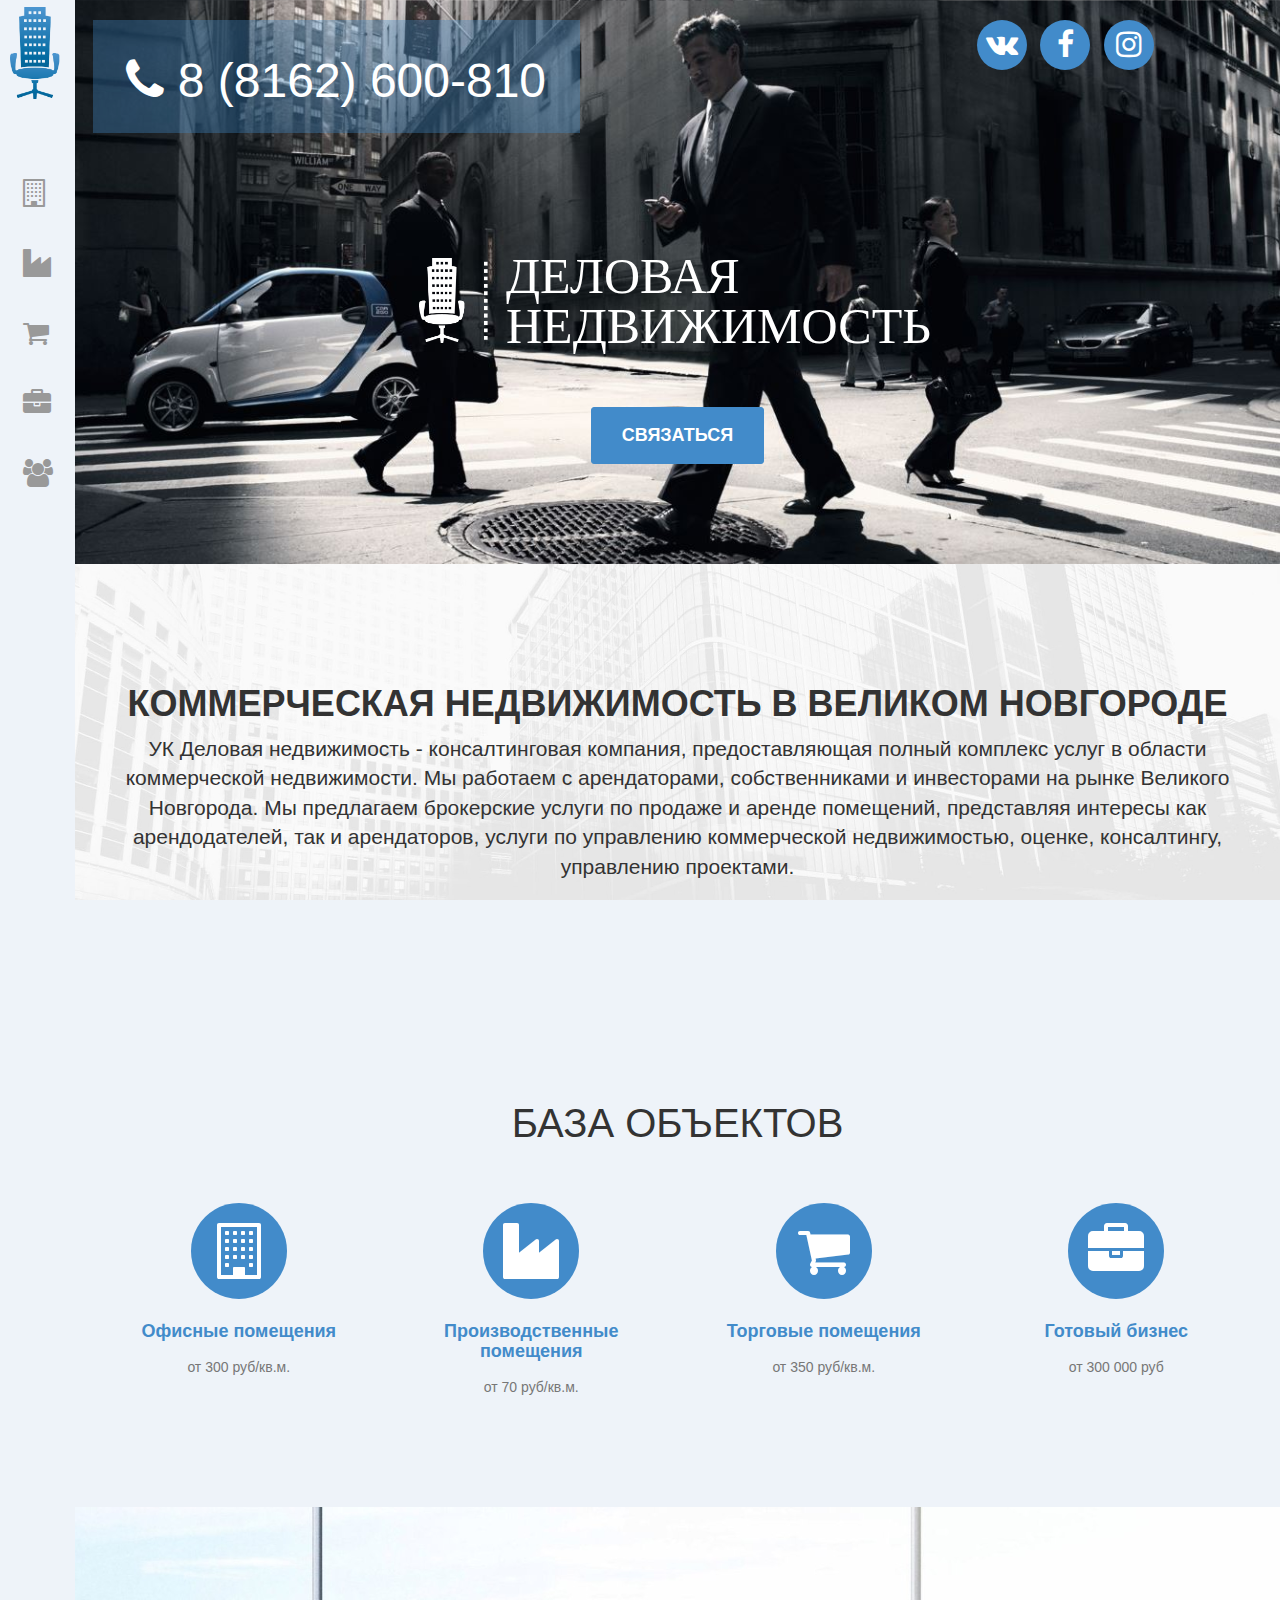
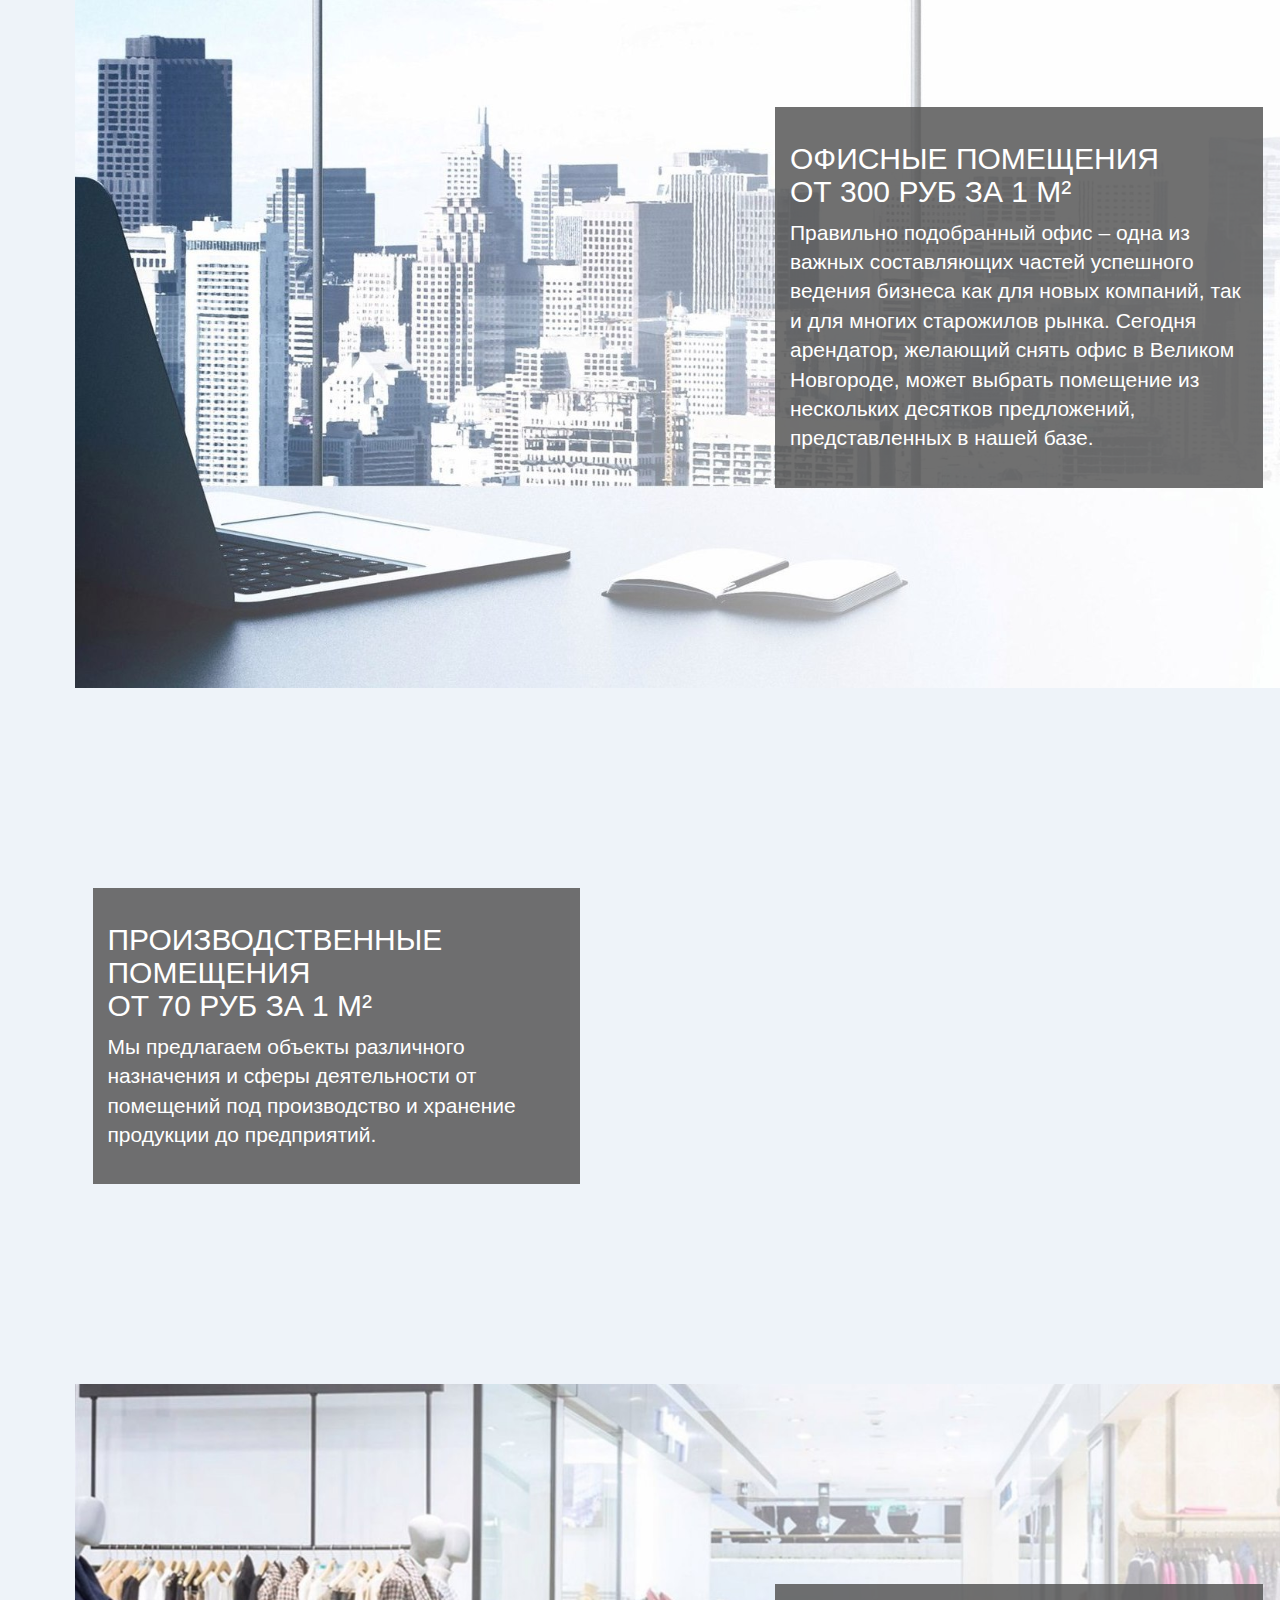
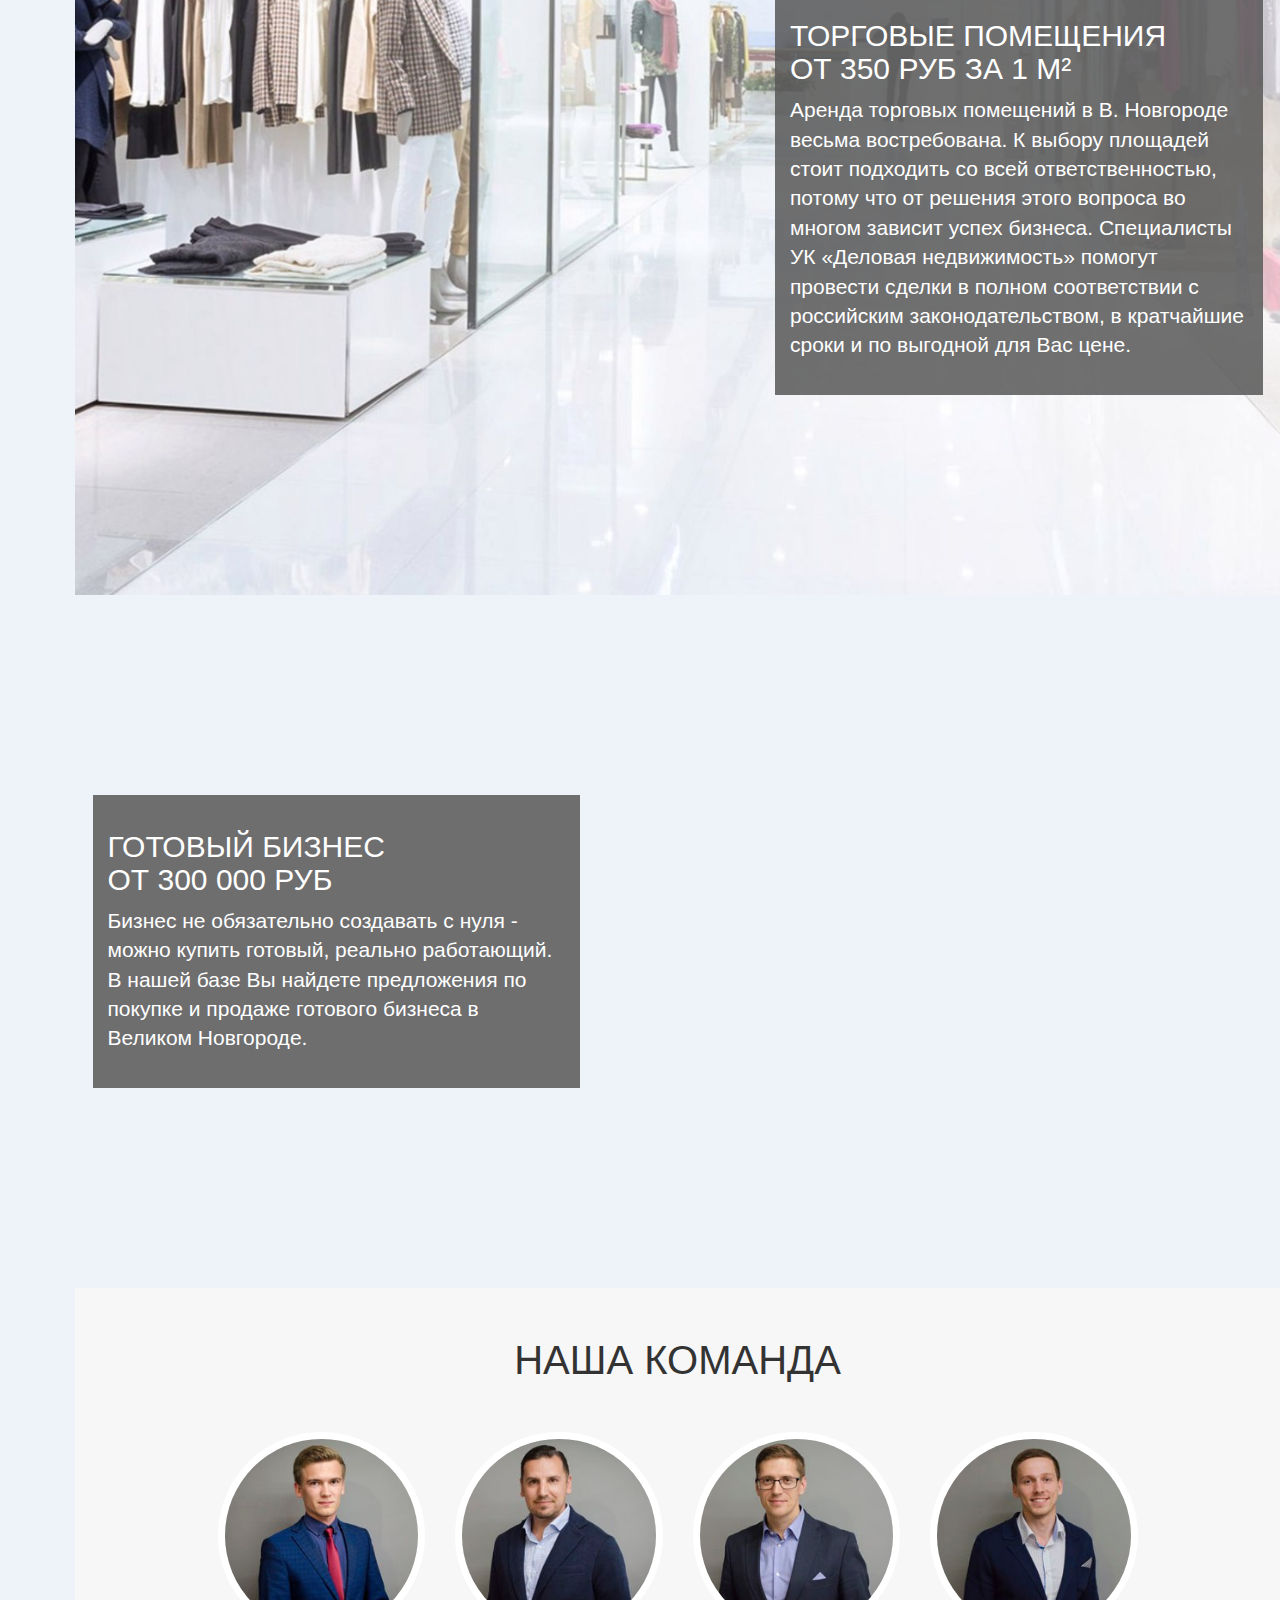
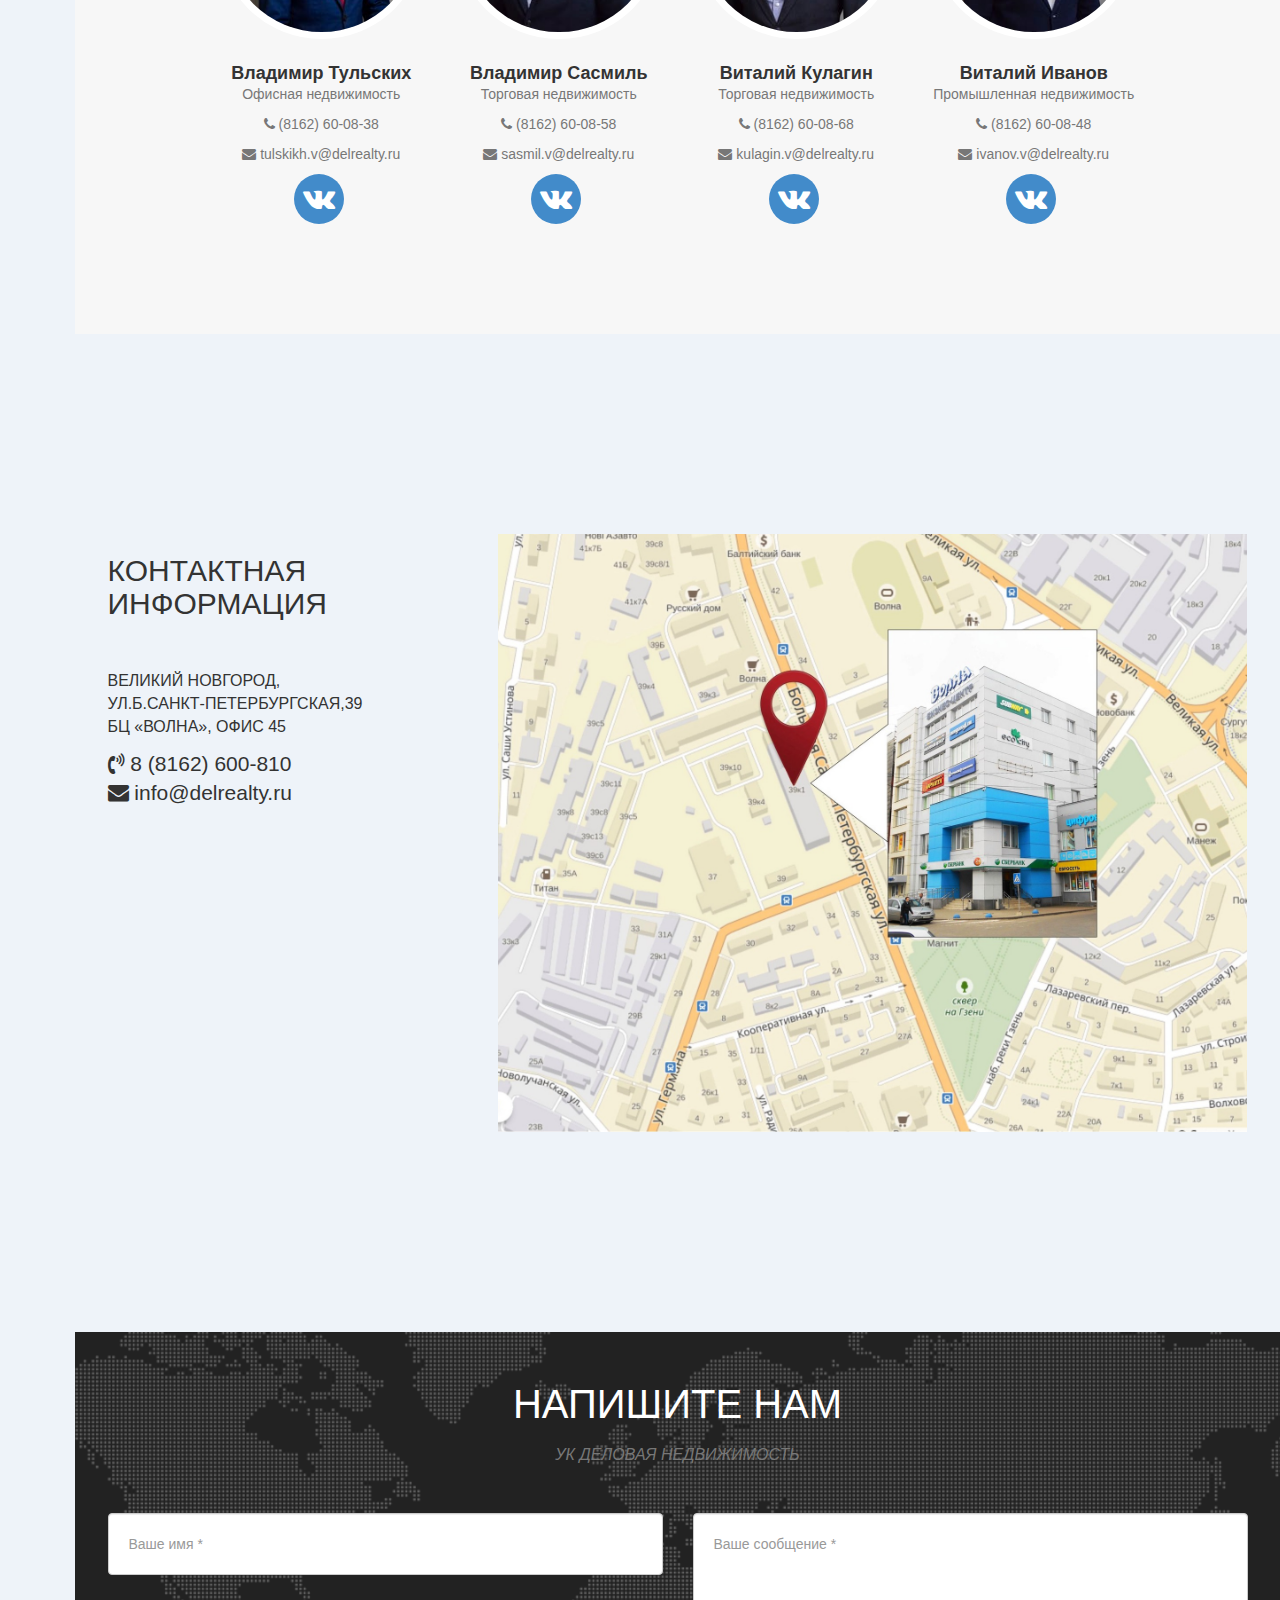
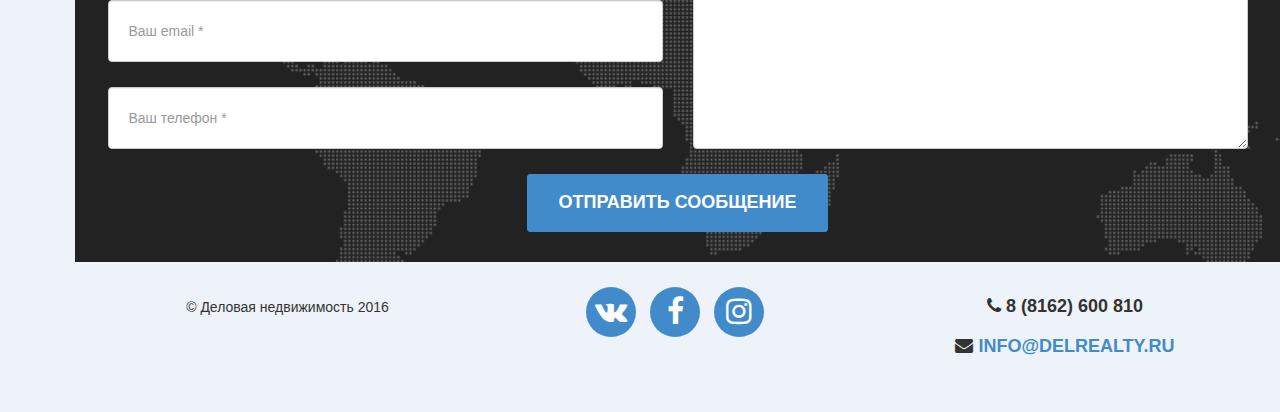
==== commit 85da499d: "header" ====
--- a/index.html
+++ b/index.html
@@ -8,8 +8,8 @@
     <meta name="viewport" content="width=device-width, initial-scale=1">
     <meta http-equiv="Content-Type" content="text/html; charset=UTF-8" />
     <meta name="google-site-verification" content="UImJ-LLhh_kd5LVGSfOHVAtvsCS-ESHYrjIVskZwlSU" />
-    <meta name="keywords" content="аренда помещений, сдать помещение, торговое помещение, коммерческая недвижимость, недвижимость" />
-	<meta name="description" content="Аренда продажа недвижимости, торговые помещения, офисные помещения, производственные помещения, склады, готовый бизнес, Новгородская область, г. Великий Новгород" />
+    <meta name="keywords" content="коммерческая недвижимость, аренда помещений, сдать помещение, торговое помещение, недвижимость, аренда, продажа" />
+	<meta name="description" content="Аренда продажа недвижимости, коммерческая недвижимость, торговые помещения,  офисные помещения, производственные помещения, склады, готовый бизнес, Новгородская область, г. Великий Новгород" />
 	<meta name="copyright" lang="ru" content="ООО Деловая недвижимость" />	
 	<meta name="robots" content="index, follow" />
  
@@ -133,7 +133,7 @@
 				<div class="row ">
 
 				         <div class="col-lg-12 text-center">
-			          <h2 class="featurette-heading" >О компании</h2>
+			          <h1 class="featurette-heading" >Коммерческая недвижимость в Великом Новгороде</h1>
 			          <p class="lead">УК Деловая недвижимость - консалтинговая компания, предоставляющая полный комплекс услуг в области коммерческой недвижимости. Мы работаем с арендаторами, собственниками и инвесторами на рынке Великого Новгорода. Мы предлагаем брокерские услуги по продаже и аренде помещений, представляя интересы как арендодателей, так и арендаторов, услуги по управлению коммерческой недвижимостью, оценке, консалтингу, управлению проектами.
 </p>
 			        </div>
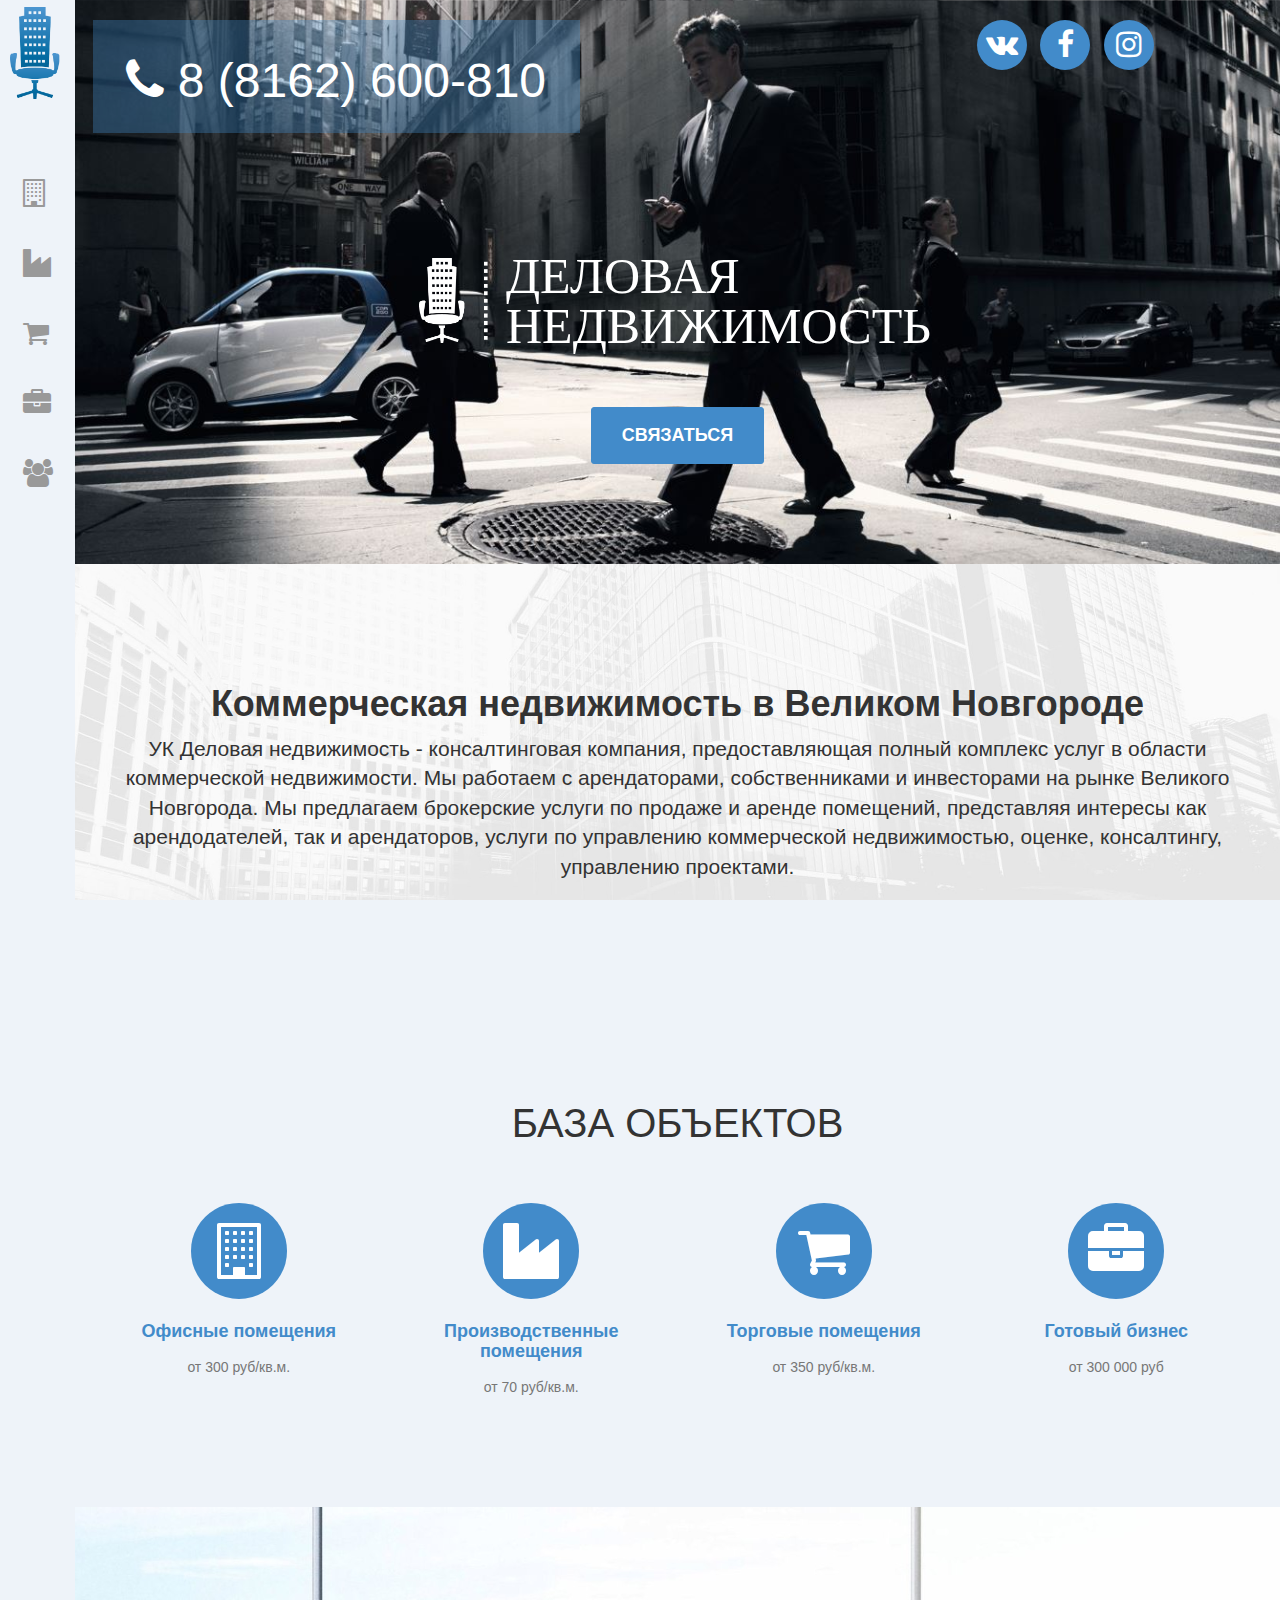
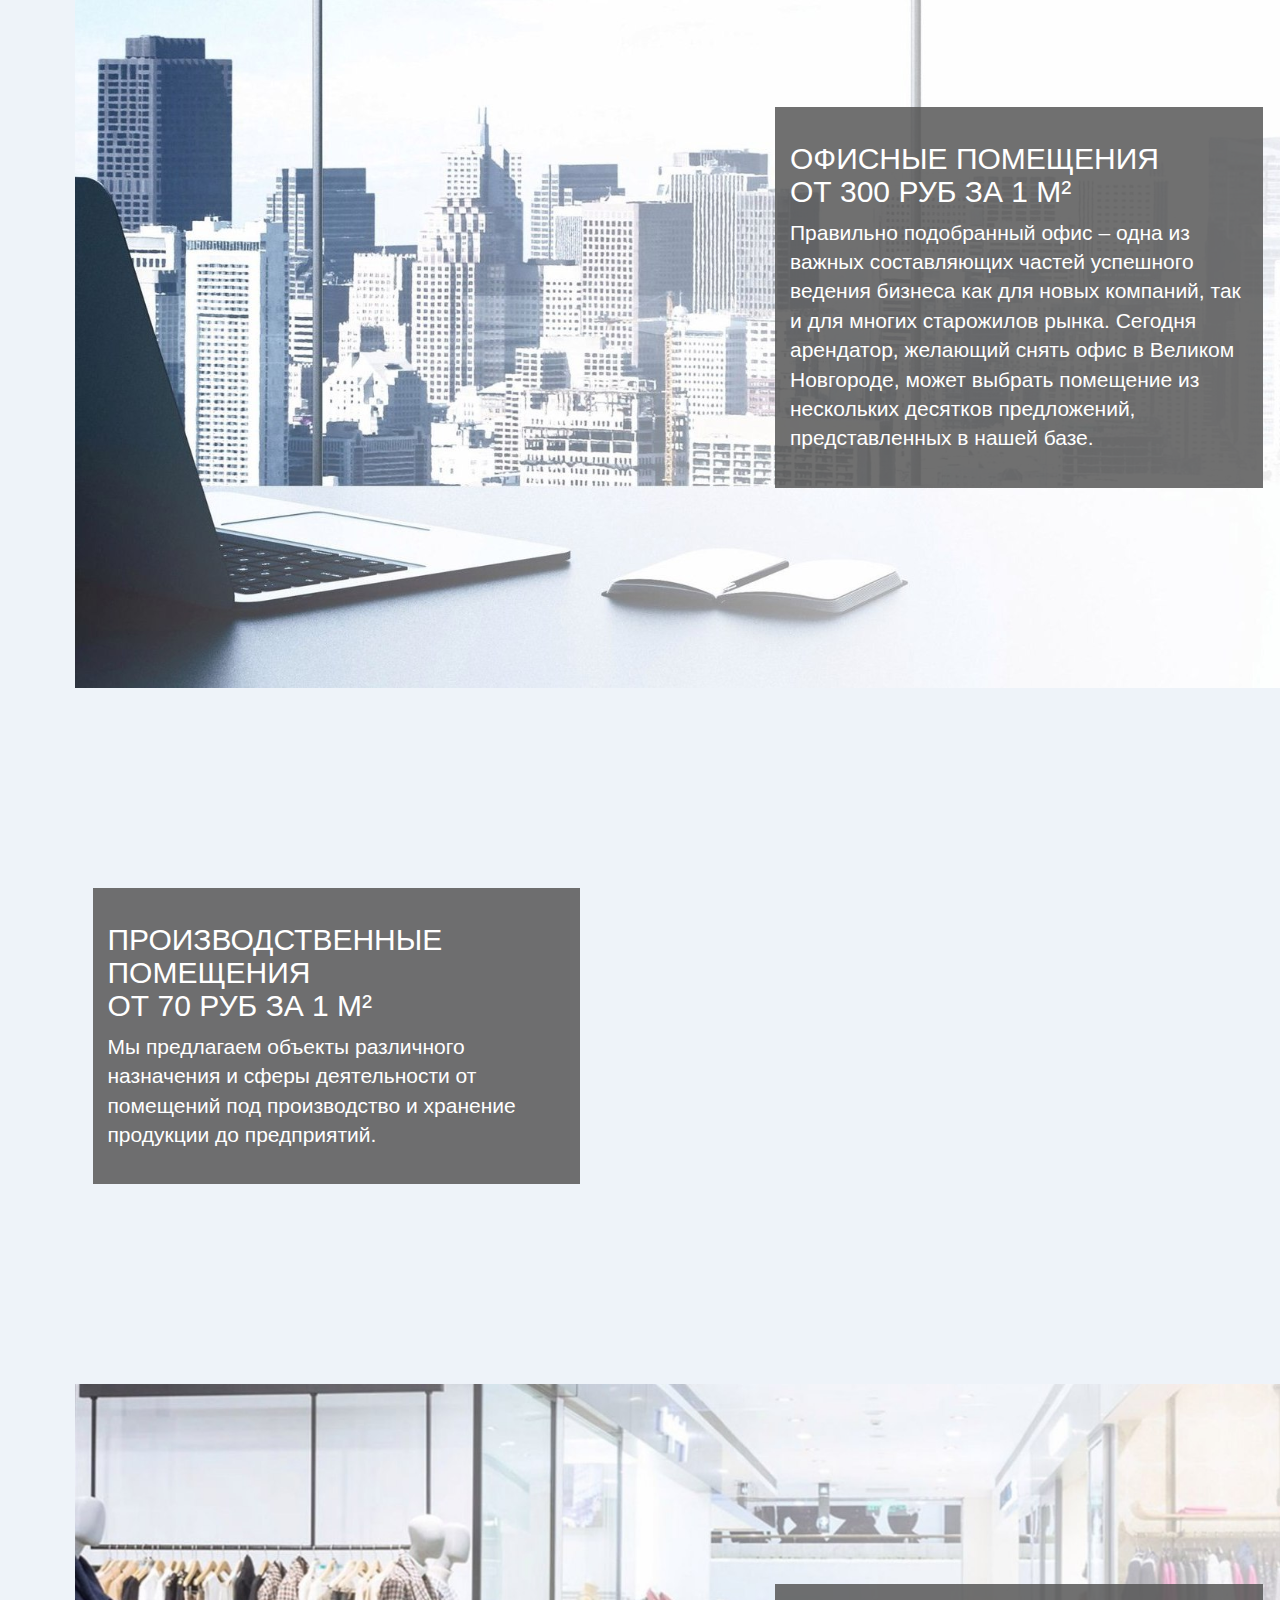
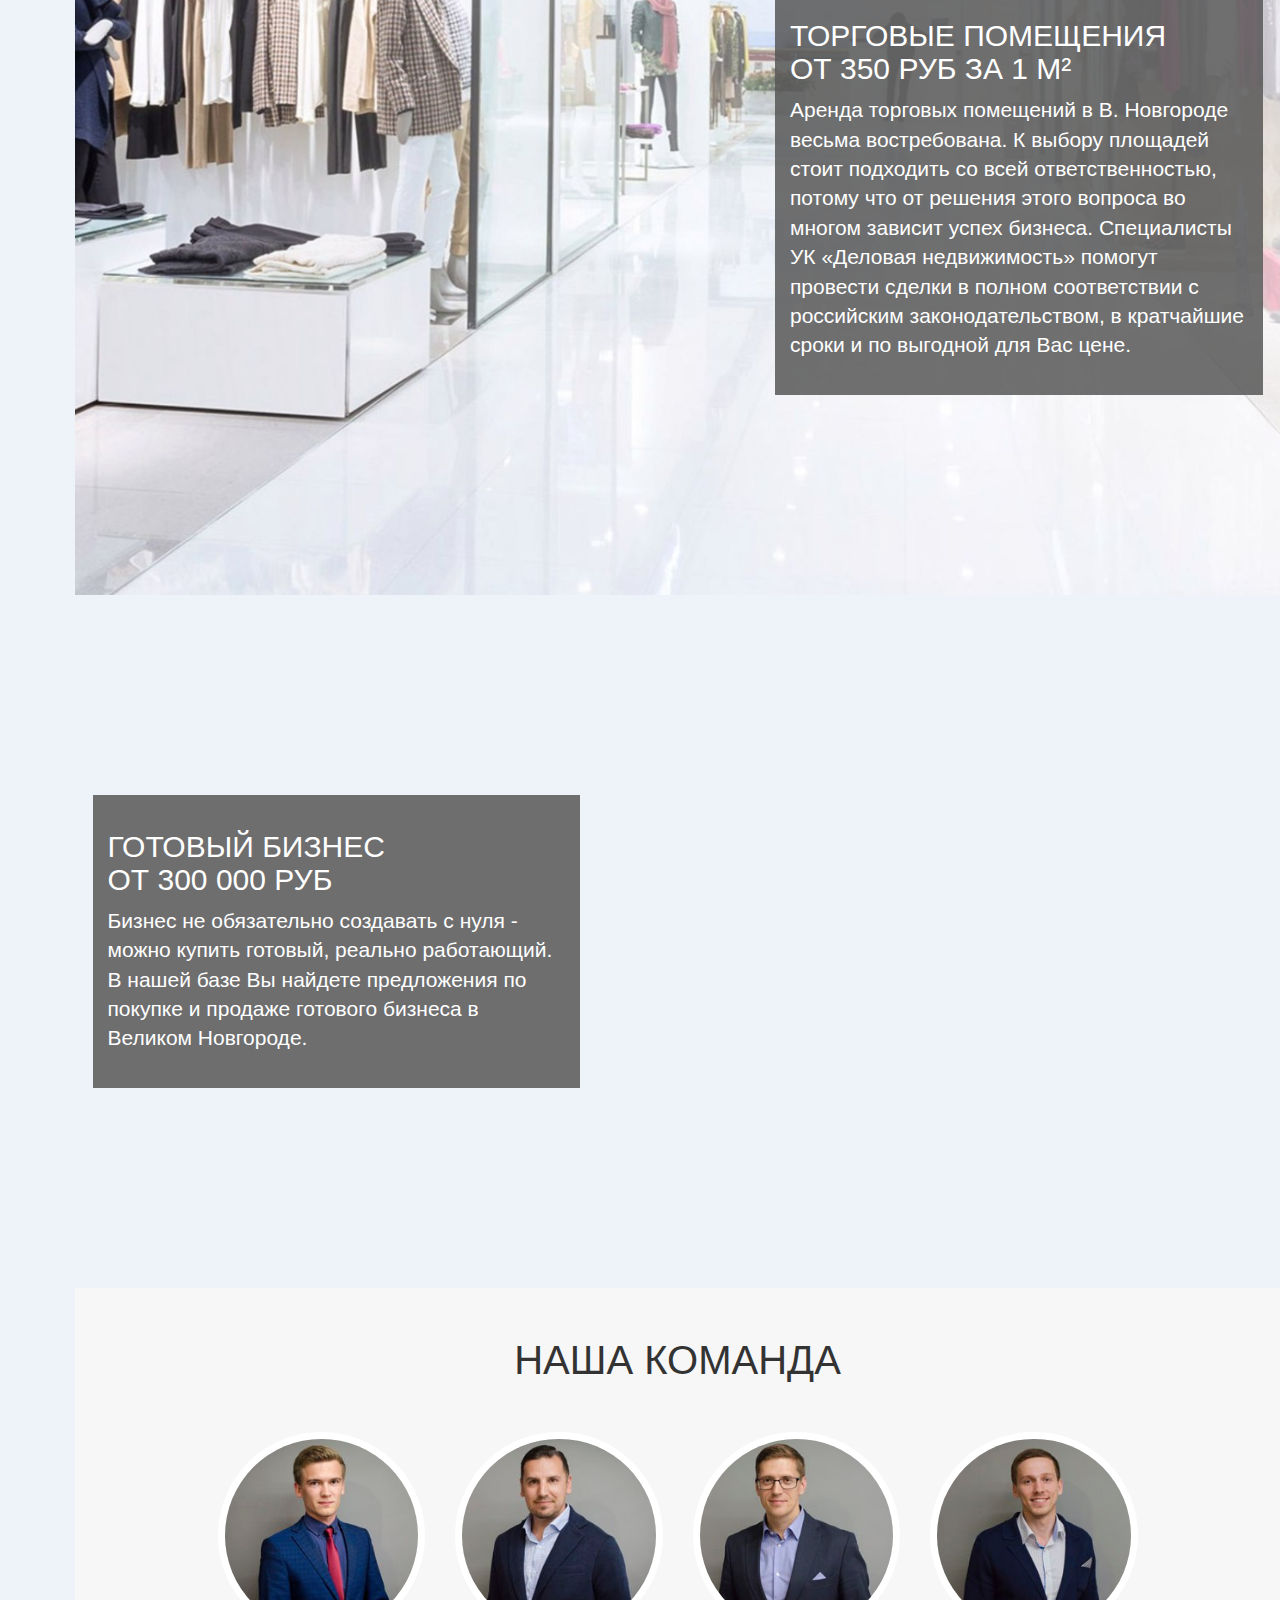
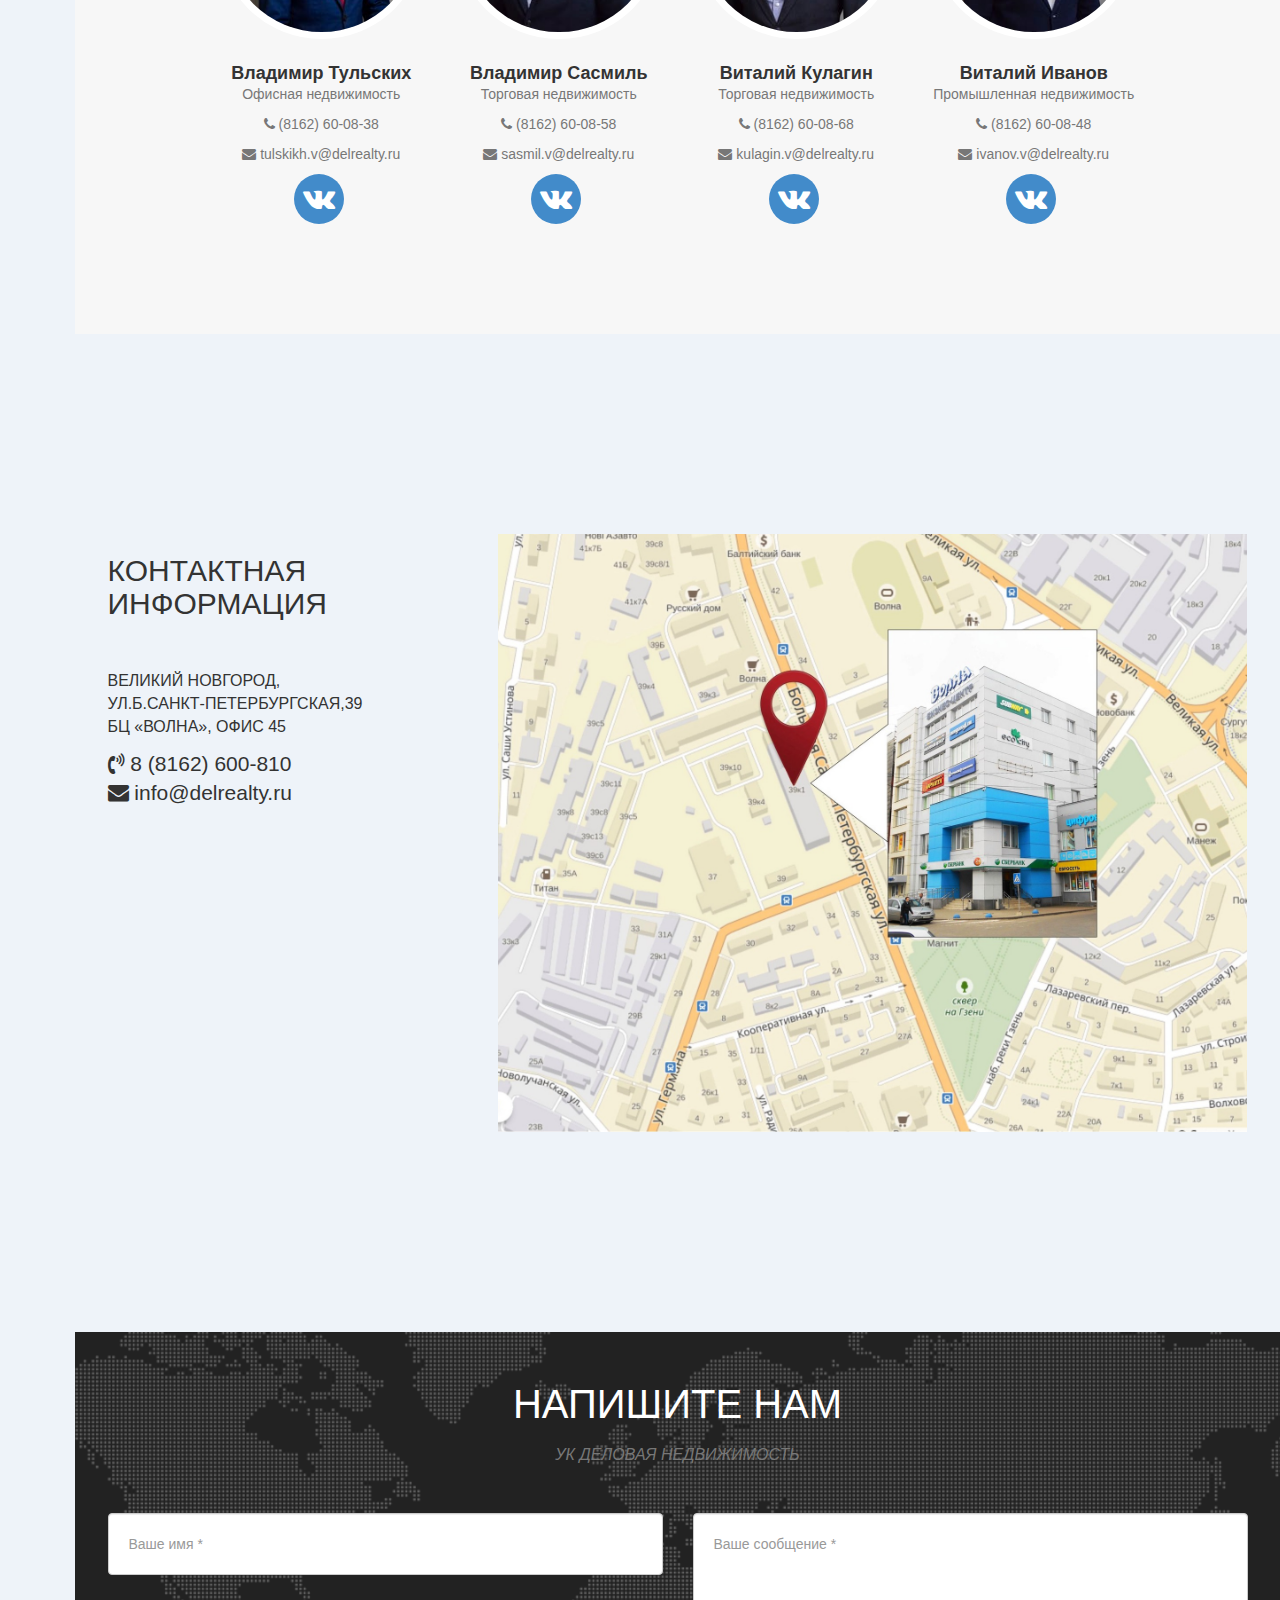
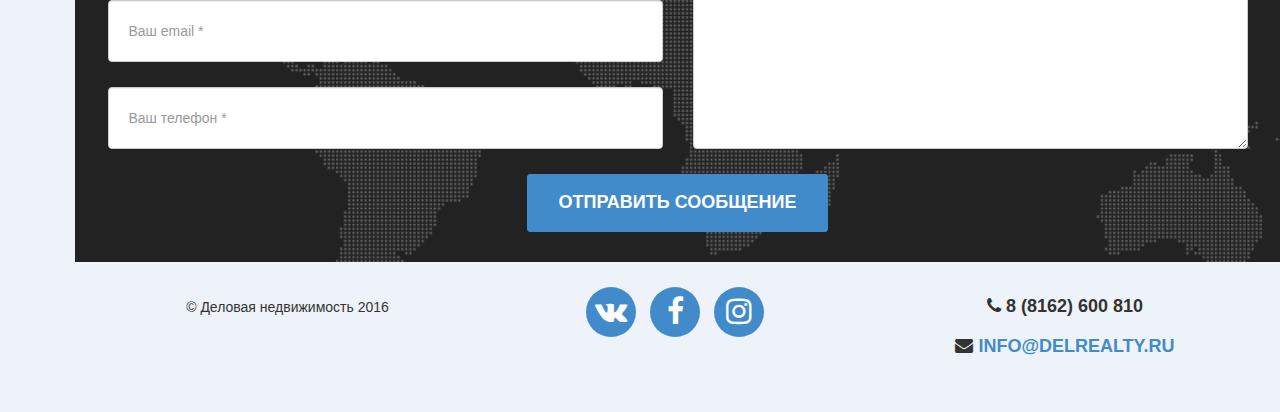
==== commit 2e35de88: "hq" ====
--- a/index.html
+++ b/index.html
@@ -133,7 +133,7 @@
 				<div class="row ">
 
 				         <div class="col-lg-12 text-center">
-			          <h1 class="featurette-heading" >Коммерческая недвижимость в Великом Новгороде</h1>
+			          <h1 style="text-transform:none">Коммерческая недвижимость в Великом Новгороде</h1>
 			          <p class="lead">УК Деловая недвижимость - консалтинговая компания, предоставляющая полный комплекс услуг в области коммерческой недвижимости. Мы работаем с арендаторами, собственниками и инвесторами на рынке Великого Новгорода. Мы предлагаем брокерские услуги по продаже и аренде помещений, представляя интересы как арендодателей, так и арендаторов, услуги по управлению коммерческой недвижимостью, оценке, консалтингу, управлению проектами.
 </p>
 			        </div>
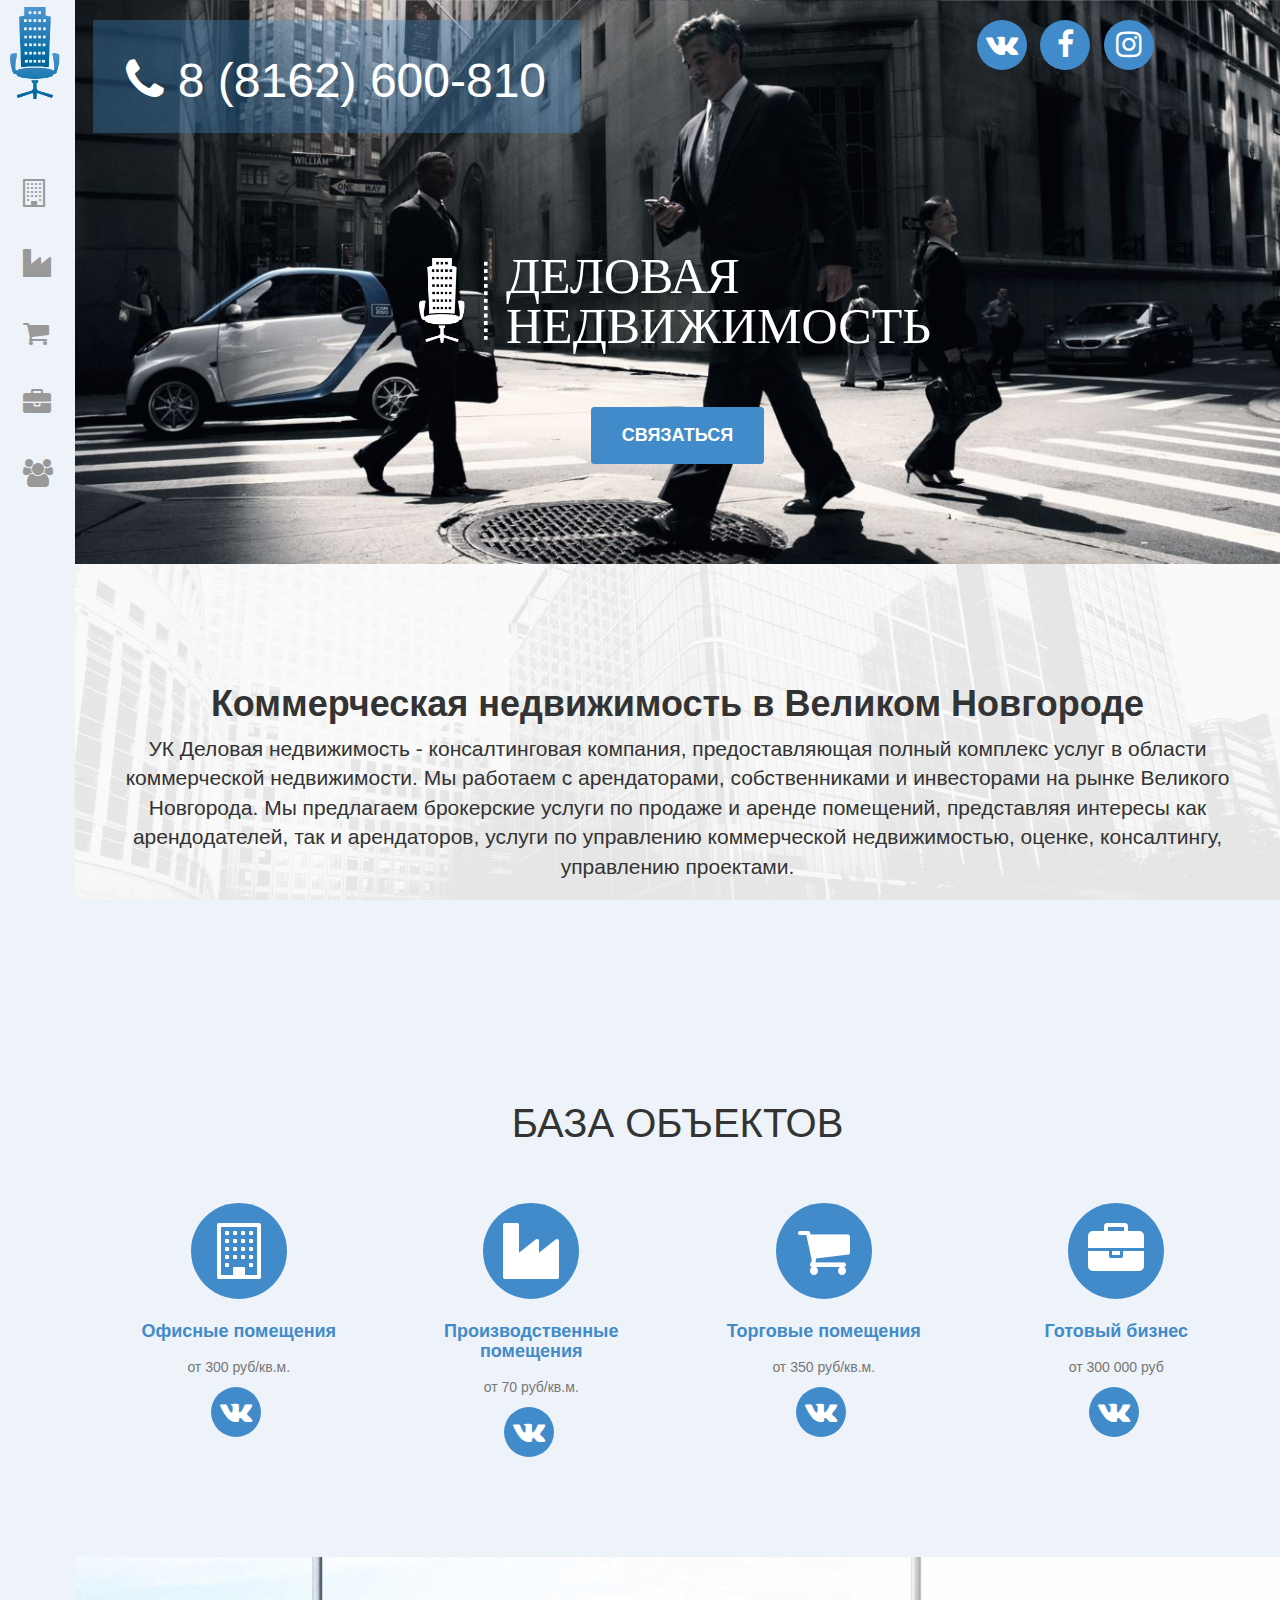
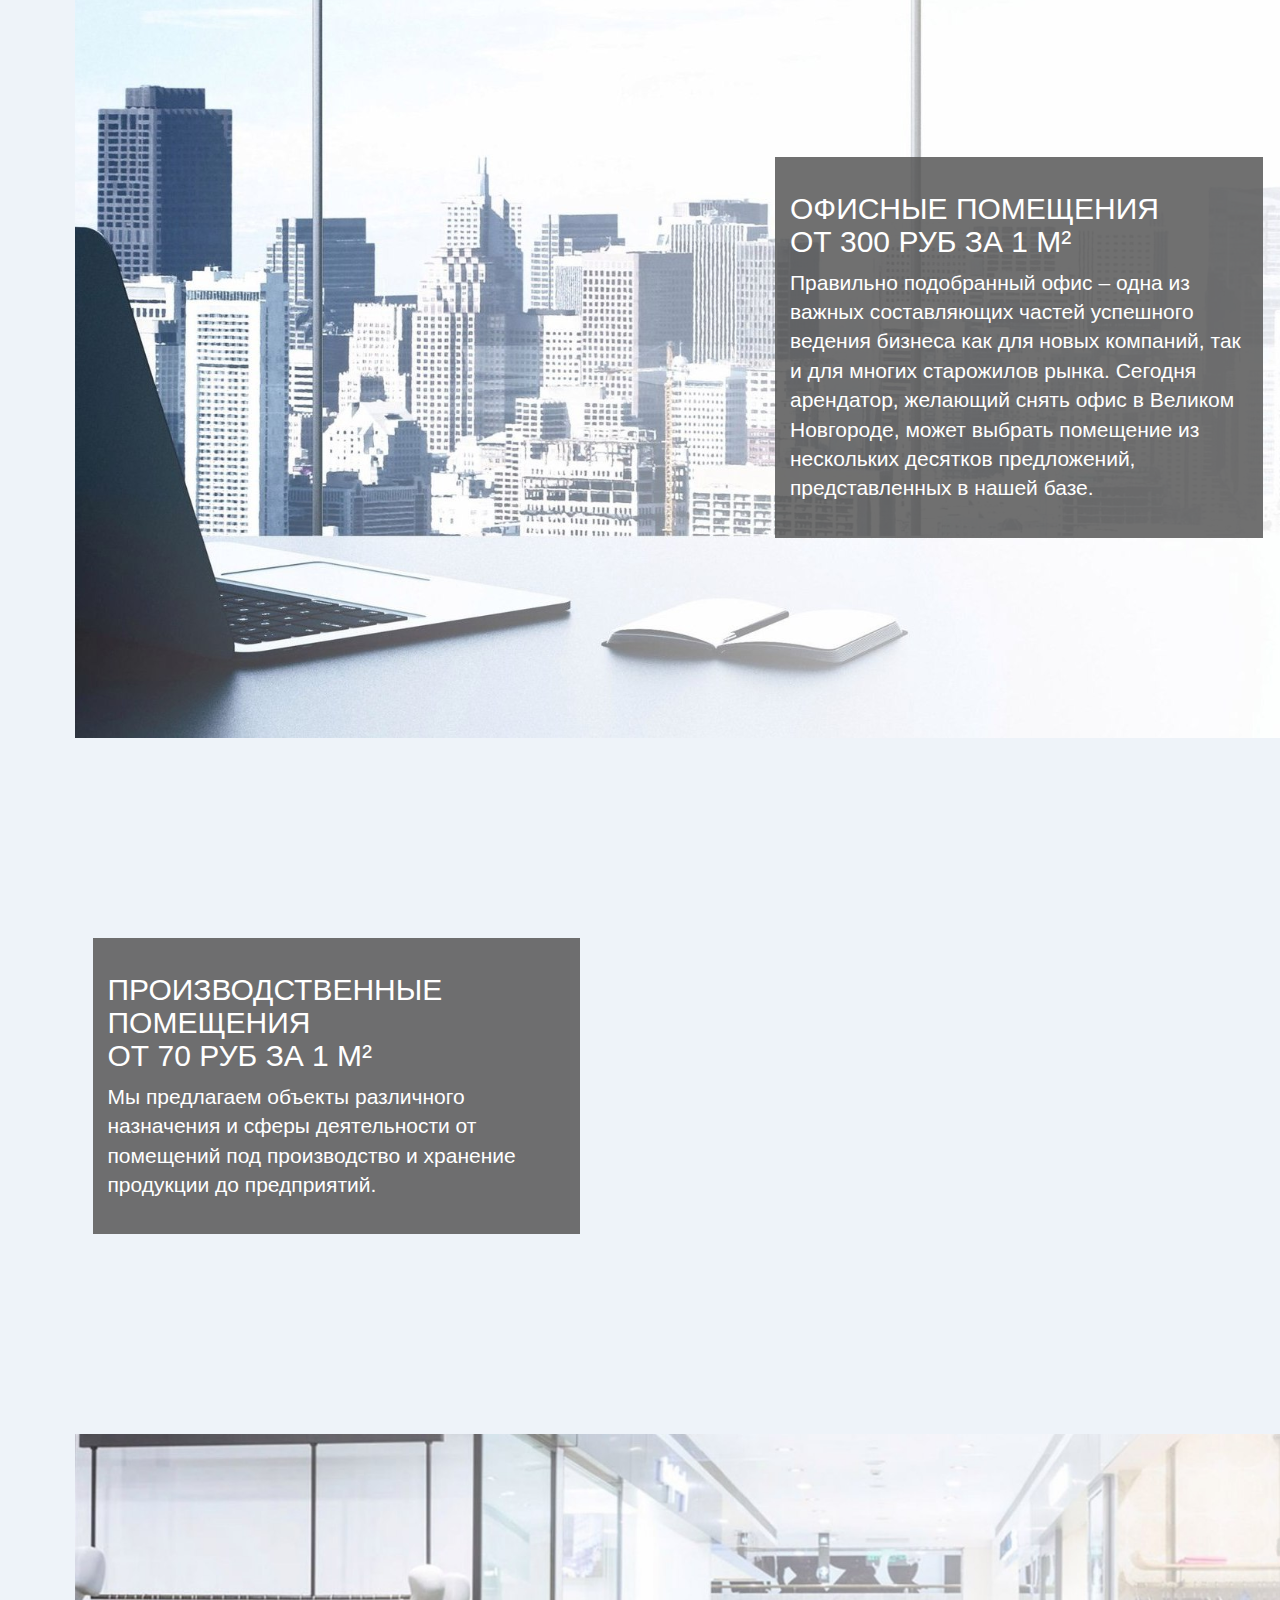
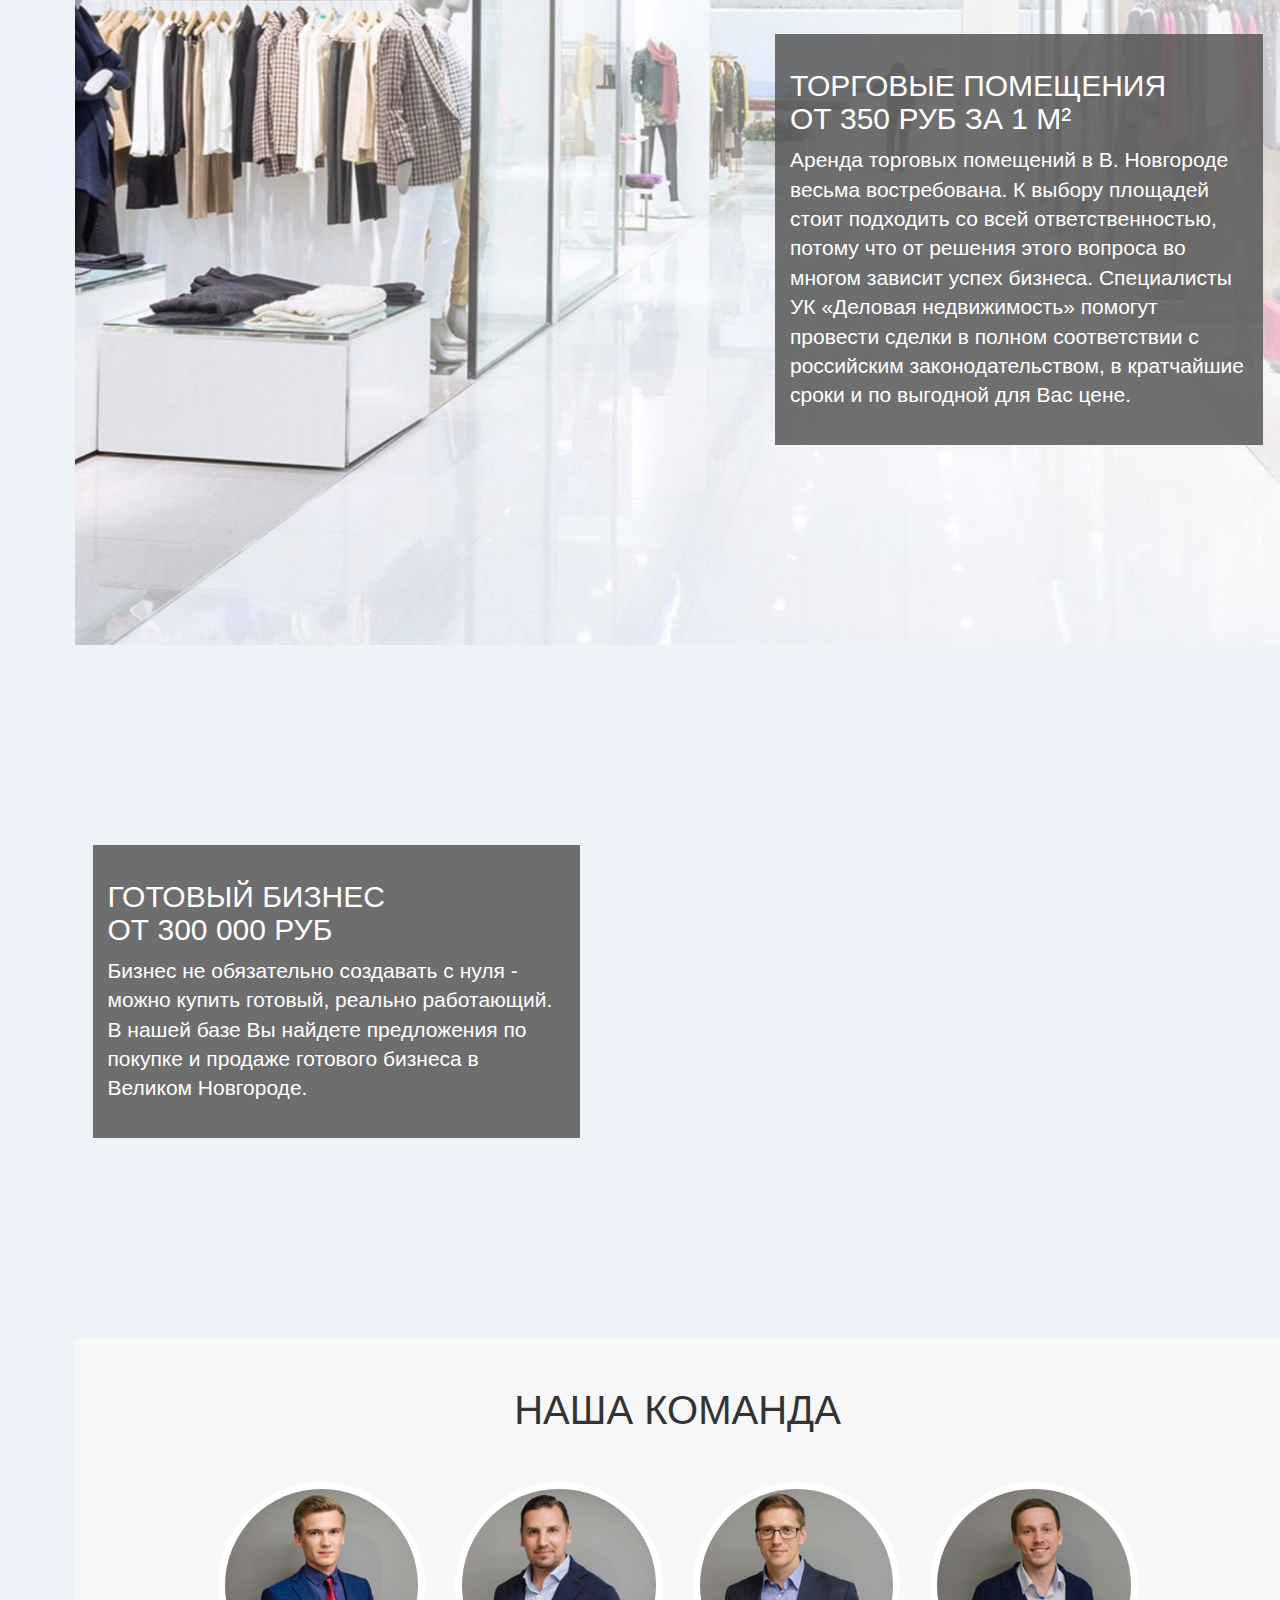
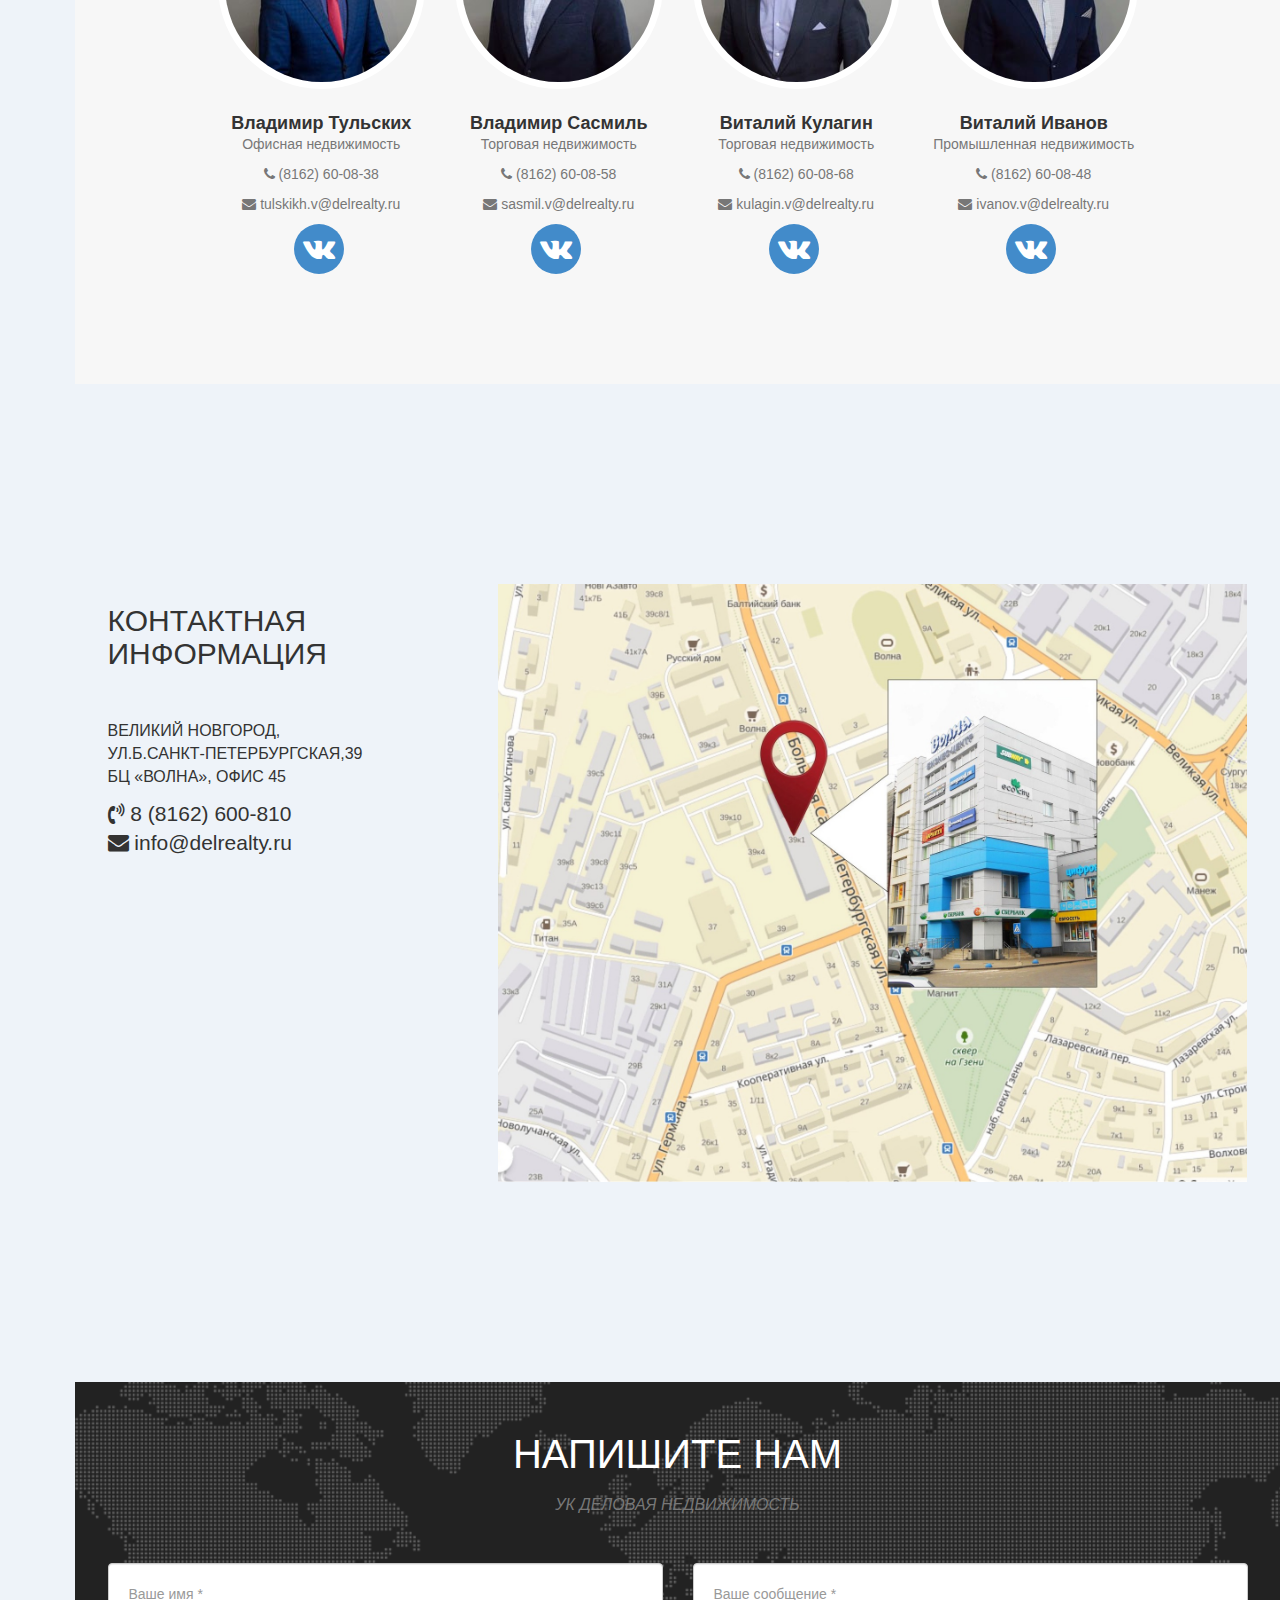
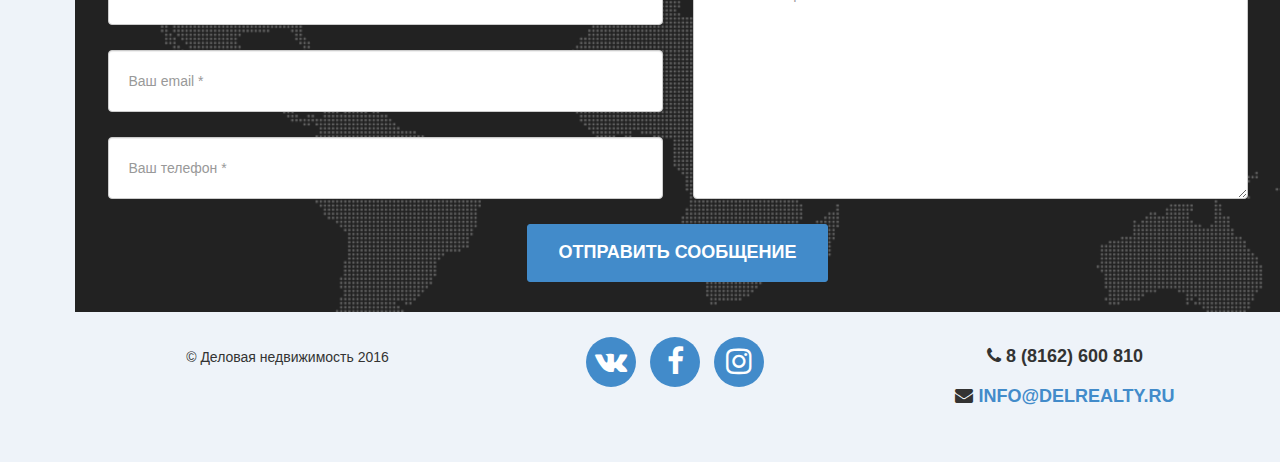
==== commit 583b0a61: "Add social buttons" ====
--- a/index.html
+++ b/index.html
@@ -96,7 +96,7 @@
 					</div>
 					<div class="col-md-3"></div>
 					   <div class="col-md-4" ><ul class="list-inline social-buttons">
-                        <li><a href="https://vk.com/delovayanedv"><i class="fa fa-vk" style="color:#fff" ></i></a>
+                        <li><a href="https://vk.com/kommercheskayanedvijimostvn"><i class="fa fa-vk" style="color:#fff" ></i></a>
                         </li>
                         <li><a href="https://www.facebook.com/delrealty"><i class="fa fa-facebook" style="color:#fff" ></i></a>
                         </li>
@@ -160,7 +160,10 @@
 		                    </span>
 		                    <h4 class="service-heading">Офисные помещения</h4>
 </a>		                    <p class="text-muted">от 300 руб/кв.м.</p>
-
+					<ul class="list-inline social-buttons">
+					    <li><a href="https://vk.com/rentofficevn"><i class="fa fa-vk"></i></a>
+					    </li>
+					</ul>
 		                </div>
 		                <div class="col-md-3"><a href="https://new.vk.com/market-117684256?section=album_4">
 		                    <span class="fa-stack fa-4x">
@@ -169,7 +172,10 @@
 		                    </span>
 		                    <h4 class="service-heading">Производственные помещения</h4>
 </a>		                    <p class="text-muted">от 70 руб/кв.м.</p>
-
+					<ul class="list-inline social-buttons">
+					    <li><a href="https://vk.com/rentwarehousevn"><i class="fa fa-vk"></i></a>
+					    </li>
+					</ul>
 		                </div>
 		                <div class="col-md-3"><a href="https://new.vk.com/market-117684256?section=album_1">
 		                    <span class="fa-stack fa-4x">
@@ -178,6 +184,10 @@
 		                    </span>
 		                    <h4 class="service-heading">Торговые помещения</h4>
 </a>		                    <p class="text-muted">от 350 руб/кв.м.</p>
+					<ul class="list-inline social-buttons">
+					    <li><a href="https://vk.com/rentretailvn"><i class="fa fa-vk"></i></a>
+					    </li>
+					</ul>
 		                </div>
 				<div class="col-md-3"><a href="https://new.vk.com/market-117684256?section=album_3">
 		                    <span class="fa-stack fa-4x">
@@ -186,6 +196,10 @@
 		                    </span>
 		                    <h4 class="service-heading">Готовый бизнес</h4>
 </a>		                    <p class="text-muted">от  300 000 руб</p>
+					<ul class="list-inline social-buttons">
+					    <li><a href="https://vk.com/kommercheskayanedvijimostvn"><i class="fa fa-vk"></i></a>
+					    </li>
+					</ul>
 		                </div>
 		            </div>
 		        </div>
